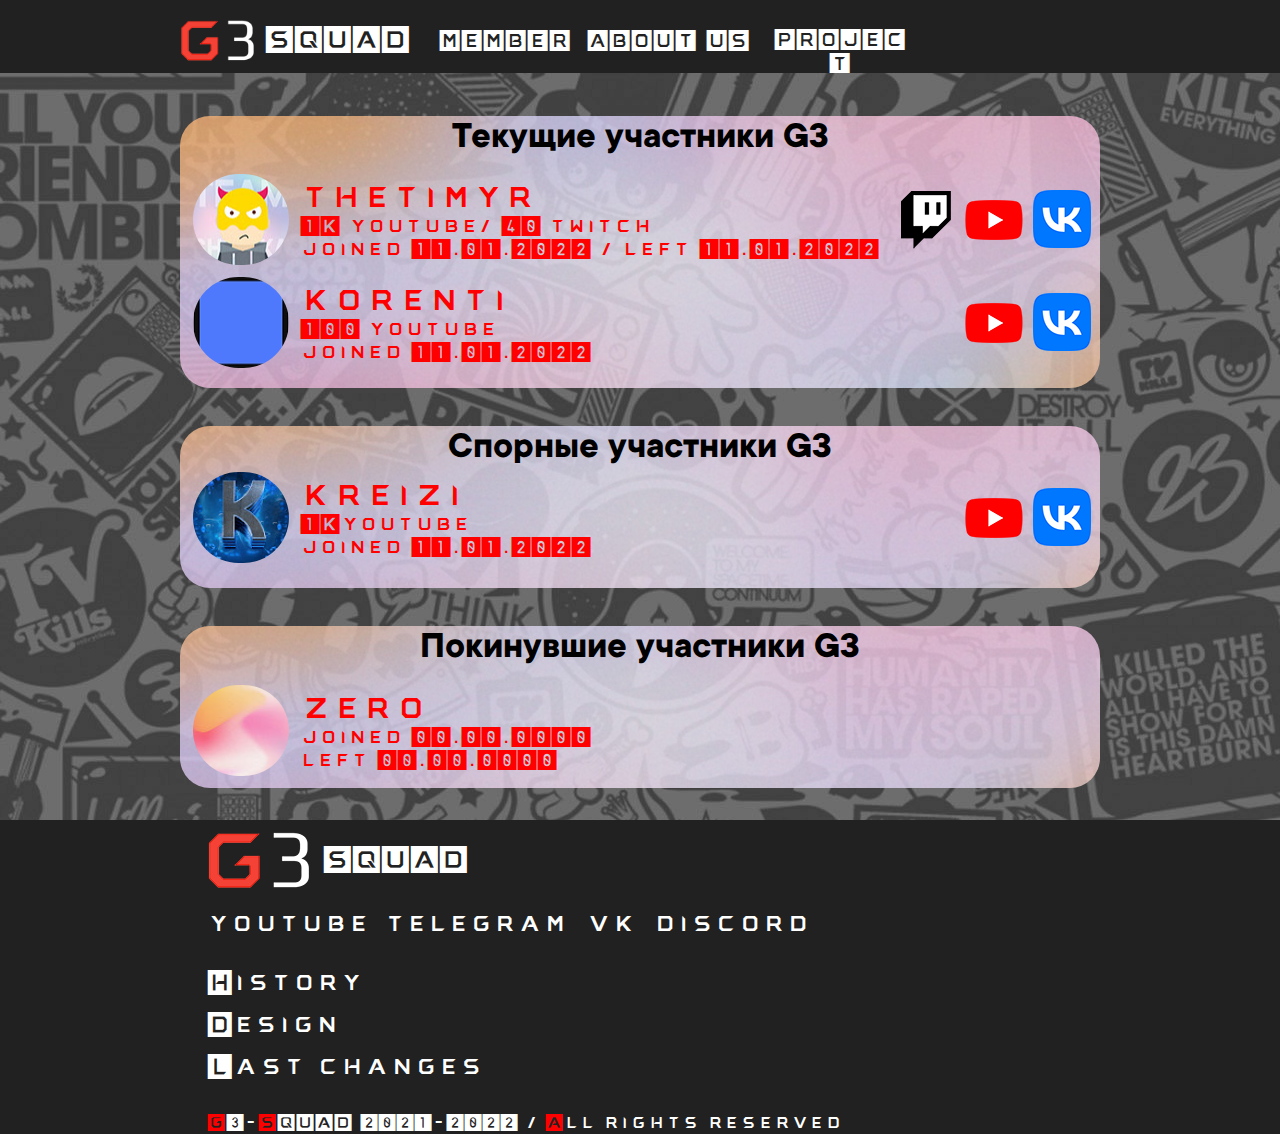
==== g3---all-members.html @ 93fe5708 "upd1" ====
<!DOCTYPE html>
<html class="nojs html css_verticalspacer" lang="ru-RU">
 <head>

  <meta http-equiv="Content-type" content="text/html;charset=UTF-8"/>
  <meta name="generator" content="2017.0.4.363"/>
  <meta name="viewport" content="width=device-width, initial-scale=1.0"/>
  
  <script type="text/javascript">
   // Update the 'nojs'/'js' class on the html node
document.documentElement.className = document.documentElement.className.replace(/\bnojs\b/g, 'js');

// Check that all required assets are uploaded and up-to-date
if(typeof Muse == "undefined") window.Muse = {}; window.Muse.assets = {"required":["museutils.js", "museconfig.js", "jquery.musepolyfill.bgsize.js", "jquery.watch.js", "require.js", "g3---all-members.css"], "outOfDate":[]};
</script>
  
  <link rel="shortcut icon" href="images/%d1%88%d0%b0%d0%b1%d0%bb%d0%be%d0%bd-a-favicon.ico?crc=6333720"/>
  <title>G3 - ALL MEMBERS</title>
  <!-- CSS -->
  <link rel="stylesheet" type="text/css" href="css/site_global.css?crc=443350757"/>
  <link rel="stylesheet" type="text/css" href="css/master_______-a.css?crc=3991728654"/>
  <link rel="stylesheet" type="text/css" href="css/g3---all-members.css?crc=3911626633" id="pagesheet"/>
    <!--/*

*/
-->
 </head>
 <body>

  <div class="clearfix borderbox" id="page"><!-- column -->
   <div class="position_content" id="page_position_content">
    <div class="browser_width colelem" id="u106-bw">
     <div id="u106"><!-- group -->
      <div class="clearfix" id="u106_align_to_page">
       <div class="clearfix grpelem" id="pu95"><!-- group -->
        <div class="grpelem" id="u95"><!-- simple frame --></div>
        <a class="nonblock nontext clearfix grpelem" id="u109-4" href="index.html"><!-- content --><p>SQUAD</p></a>
       </div>
       <a class="nonblock nontext MuseLinkActive clearfix grpelem" id="u113-4" href="g3---all-members.html"><!-- content --><p>member</p></a>
       <div class="clearfix grpelem" id="u116-4"><!-- content -->
        <p>ABOUT US</p>
       </div>
       <div class="clearfix grpelem" id="u178-4"><!-- content -->
        <p>project</p>
       </div>
      </div>
     </div>
    </div>
    <div class="browser_width colelem" id="u293-bw">
     <div id="u293"><!-- column -->
      <div class="clearfix" id="u293_align_to_page">
       <div class="museBGSize rgba-background rounded-corners clearfix colelem" id="u294"><!-- column -->
        <div class="position_content" id="u294_position_content">
         <div class="clearfix colelem" id="u295-4"><!-- content -->
          <p>Текущие участники G3</p>
         </div>
         <div class="clearfix colelem" id="pu296"><!-- group -->
          <div class="museBGSize rounded-corners grpelem" id="u296"><!-- simple frame --></div>
          <div class="clearfix grpelem" id="u297-8"><!-- content -->
           <p id="u297-2">thetimyr</p>
           <p id="u297-4">1K youtube/ 40 twitch</p>
           <p id="u297-6">joined 11.01.2022 / left 11.01.2022</p>
          </div>
          <a class="nonblock nontext museBGSize grpelem" id="u316" href="https://vk.com/thetimyr"><!-- simple frame --></a>
          <a class="nonblock nontext museBGSize grpelem" id="u319" href="https://www.youtube.com/channel/UCh62EAP5S58yOaOSTjxeZ7Q"><!-- simple frame --></a>
          <a class="nonblock nontext museBGSize grpelem" id="u330" href="https://www.twitch.tv/thetimyrgg"><!-- simple frame --></a>
         </div>
         <div class="clearfix colelem" id="pu340"><!-- group -->
          <div class="museBGSize rounded-corners grpelem" id="u340"><!-- simple frame --></div>
          <div class="clearfix grpelem" id="u341-8"><!-- content -->
           <p id="u341-2">korenti</p>
           <p id="u341-4">100 youtube</p>
           <p id="u341-6">joined 11.01.2022</p>
          </div>
          <a class="nonblock nontext museBGSize grpelem" id="u342" href="https://vk.com/id548554346"><!-- simple frame --></a>
          <a class="nonblock nontext museBGSize grpelem" id="u343" href="https://www.youtube.com/channel/UC7nrtjdc4w0Wm1n-ADe7wjw"><!-- simple frame --></a>
         </div>
        </div>
       </div>
       <div class="museBGSize rgba-background rounded-corners clearfix colelem" id="u364"><!-- column -->
        <div class="clearfix colelem" id="u365-4"><!-- content -->
         <p>Спорные участники G3</p>
        </div>
        <div class="clearfix colelem" id="pu370"><!-- group -->
         <div class="museBGSize rounded-corners grpelem" id="u370"><!-- simple frame --></div>
         <div class="clearfix grpelem" id="u371-8"><!-- content -->
          <p id="u371-2">kreizi</p>
          <p id="u371-4">1Kyoutube</p>
          <p id="u371-6">joined 11.01.2022</p>
         </div>
         <a class="nonblock nontext museBGSize grpelem" id="u372" href="https://vk.com/kreizi4_official"><!-- simple frame --></a>
         <a class="nonblock nontext museBGSize grpelem" id="u373" href="https://www.youtube.com/channel/UCQB2Nuk07DeQqdhbKr02WDw"><!-- simple frame --></a>
        </div>
       </div>
       <div class="museBGSize rgba-background rounded-corners clearfix colelem" id="u382"><!-- column -->
        <div class="clearfix colelem" id="u383-4"><!-- content -->
         <p>Покинувшие участники G3</p>
        </div>
        <div class="clearfix colelem" id="pu388"><!-- group -->
         <div class="museBGSize rounded-corners grpelem" id="u388"><!-- simple frame --></div>
         <div class="clearfix grpelem" id="u389-8"><!-- content -->
          <p id="u389-2">zero</p>
          <p id="u389-4">joined 00.00.0000</p>
          <p id="u389-6">left 00.00.0000</p>
         </div>
        </div>
       </div>
      </div>
     </div>
    </div>
    <div class="verticalspacer" data-offset-top="808" data-content-above-spacer="808" data-content-below-spacer="314"></div>
    <div class="browser_width colelem" id="u119-bw">
     <div id="u119"><!-- column -->
      <div class="clearfix" id="u119_align_to_page">
       <div class="clearfix colelem" id="pu122"><!-- group -->
        <div class="grpelem" id="u122"><!-- simple frame --></div>
        <a class="nonblock nontext clearfix grpelem" id="u125-4" href="index.html"><!-- content --><p>SQUAD</p></a>
       </div>
       <div class="clearfix colelem" id="pu130-4"><!-- group -->
        <div class="clearfix grpelem" id="u130-4"><!-- content -->
         <p>youtube</p>
        </div>
        <div class="clearfix grpelem" id="u133-4"><!-- content -->
         <p>telegram</p>
        </div>
        <a class="nonblock nontext clearfix grpelem" id="u136-4" href="https://vk.com/g3sqad"><!-- content --><p>vk</p></a>
        <a class="nonblock nontext clearfix grpelem" id="u139-4" href="https://discord.com/invite/HC3wC4jTpH"><!-- content --><p>discord</p></a>
       </div>
       <div class="clearfix colelem" id="u166-4"><!-- content -->
        <p>History</p>
       </div>
       <div class="clearfix colelem" id="u169-4"><!-- content -->
        <p>Design</p>
       </div>
       <div class="clearfix colelem" id="u172-4"><!-- content -->
        <p>Last changes</p>
       </div>
       <a class="nonblock nontext clearfix colelem" id="u175-10" href="index.html"><!-- content --><p><span id="u175">G</span><span id="u175-2">3</span>-<span id="u175-4">S</span>QUAD 2021-2022 / <span id="u175-6">A</span>ll rights reserved</p></a>
      </div>
     </div>
    </div>
   </div>
  </div>
  <!-- Other scripts -->
  <script type="text/javascript">
   // Decide weather to suppress missing file error or not based on preference setting
var suppressMissingFileError = false
</script>
  <script type="text/javascript">
   window.Muse.assets.check=function(d){if(!window.Muse.assets.checked){window.Muse.assets.checked=!0;var b={},c=function(a,b){if(window.getComputedStyle){var c=window.getComputedStyle(a,null);return c&&c.getPropertyValue(b)||c&&c[b]||""}if(document.documentElement.currentStyle)return(c=a.currentStyle)&&c[b]||a.style&&a.style[b]||"";return""},a=function(a){if(a.match(/^rgb/))return a=a.replace(/\s+/g,"").match(/([\d\,]+)/gi)[0].split(","),(parseInt(a[0])<<16)+(parseInt(a[1])<<8)+parseInt(a[2]);if(a.match(/^\#/))return parseInt(a.substr(1),
16);return 0},g=function(g){for(var f=document.getElementsByTagName("link"),h=0;h<f.length;h++)if("text/css"==f[h].type){var i=(f[h].href||"").match(/\/?css\/([\w\-]+\.css)\?crc=(\d+)/);if(!i||!i[1]||!i[2])break;b[i[1]]=i[2]}f=document.createElement("div");f.className="version";f.style.cssText="display:none; width:1px; height:1px;";document.getElementsByTagName("body")[0].appendChild(f);for(h=0;h<Muse.assets.required.length;){var i=Muse.assets.required[h],l=i.match(/([\w\-\.]+)\.(\w+)$/),k=l&&l[1]?
l[1]:null,l=l&&l[2]?l[2]:null;switch(l.toLowerCase()){case "css":k=k.replace(/\W/gi,"_").replace(/^([^a-z])/gi,"_$1");f.className+=" "+k;k=a(c(f,"color"));l=a(c(f,"backgroundColor"));k!=0||l!=0?(Muse.assets.required.splice(h,1),"undefined"!=typeof b[i]&&(k!=b[i]>>>24||l!=(b[i]&16777215))&&Muse.assets.outOfDate.push(i)):h++;f.className="version";break;case "js":h++;break;default:throw Error("Unsupported file type: "+l);}}d?d().jquery!="1.8.3"&&Muse.assets.outOfDate.push("jquery-1.8.3.min.js"):Muse.assets.required.push("jquery-1.8.3.min.js");
f.parentNode.removeChild(f);if(Muse.assets.outOfDate.length||Muse.assets.required.length)f="Некоторые файлы на сервере могут отсутствовать или быть некорректными. Очистите кэш-память браузера и повторите попытку. Если проблему не удается устранить, свяжитесь с разработчиками сайта.",g&&Muse.assets.outOfDate.length&&(f+="\nOut of date: "+Muse.assets.outOfDate.join(",")),g&&Muse.assets.required.length&&(f+="\nMissing: "+Muse.assets.required.join(",")),suppressMissingFileError?(f+="\nUse SuppressMissingFileError key in AppPrefs.xml to show missing file error pop up.",console.log(f)):alert(f)};location&&location.search&&location.search.match&&location.search.match(/muse_debug/gi)?
setTimeout(function(){g(!0)},5E3):g()}};
var muse_init=function(){require.config({baseUrl:""});require(["jquery","museutils","whatinput","jquery.watch","jquery.musepolyfill.bgsize"],function(d){var $ = d;$(document).ready(function(){try{
window.Muse.assets.check($);/* body */
Muse.Utils.transformMarkupToFixBrowserProblemsPreInit();/* body */
Muse.Utils.prepHyperlinks(true);/* body */
Muse.Utils.resizeHeight('.browser_width');/* resize height */
Muse.Utils.requestAnimationFrame(function() { $('body').addClass('initialized'); });/* mark body as initialized */
Muse.Utils.fullPage('#page');/* 100% height page */
Muse.Utils.showWidgetsWhenReady();/* body */
Muse.Utils.transformMarkupToFixBrowserProblems();/* body */
}catch(b){if(b&&"function"==typeof b.notify?b.notify():Muse.Assert.fail("Error calling selector function: "+b),false)throw b;}})})};

</script>
  <!-- RequireJS script -->
  <script src="scripts/require.js?crc=3951022091" type="text/javascript" async data-main="scripts/museconfig.js?crc=474374037" onload="if (requirejs) requirejs.onError = function(requireType, requireModule) { if (requireType && requireType.toString && requireType.toString().indexOf && 0 <= requireType.toString().indexOf('#scripterror')) window.Muse.assets.check(); }" onerror="window.Muse.assets.check();"></script>
   </body>
</html>
---- css/site_global.css ----
html{min-height:100%;min-width:100%;-ms-text-size-adjust:none;}body,div,dl,dt,dd,ul,ol,li,nav,h1,h2,h3,h4,h5,h6,pre,code,form,fieldset,legend,input,button,textarea,p,blockquote,th,td,a{margin:0px;padding:0px;border-width:0px;border-style:solid;border-color:transparent;-webkit-transform-origin:left top;-ms-transform-origin:left top;-o-transform-origin:left top;transform-origin:left top;background-repeat:no-repeat;}button.submit-btn{-moz-box-sizing:content-box;-webkit-box-sizing:content-box;box-sizing:content-box;}.transition{-webkit-transition-property:background-image,background-position,background-color,border-color,border-radius,color,font-size,font-style,font-weight,letter-spacing,line-height,text-align,box-shadow,text-shadow,opacity;transition-property:background-image,background-position,background-color,border-color,border-radius,color,font-size,font-style,font-weight,letter-spacing,line-height,text-align,box-shadow,text-shadow,opacity;}.transition *{-webkit-transition:inherit;transition:inherit;}table{border-collapse:collapse;border-spacing:0px;}fieldset,img{border:0px;border-style:solid;-webkit-transform-origin:left top;-ms-transform-origin:left top;-o-transform-origin:left top;transform-origin:left top;}address,caption,cite,code,dfn,em,strong,th,var,optgroup{font-style:inherit;font-weight:inherit;}del,ins{text-decoration:none;}li{list-style:none;}caption,th{text-align:left;}h1,h2,h3,h4,h5,h6{font-size:100%;font-weight:inherit;}input,button,textarea,select,optgroup,option{font-family:inherit;font-size:inherit;font-style:inherit;font-weight:inherit;}.form-grp input,.form-grp textarea{-webkit-appearance:none;-webkit-border-radius:0;}body{font-family:Arial, Helvetica Neue, Helvetica, sans-serif;text-align:left;font-size:14px;line-height:17px;word-wrap:break-word;text-rendering:optimizeLegibility;-moz-font-feature-settings:'liga';-ms-font-feature-settings:'liga';-webkit-font-feature-settings:'liga';font-feature-settings:'liga';}a:link{color:#0000FF;text-decoration:underline;}a:visited{color:#800080;text-decoration:underline;}a:hover{color:#0000FF;text-decoration:underline;}a:active{color:#EE0000;text-decoration:underline;}a.nontext{color:black;text-decoration:none;font-style:normal;font-weight:normal;}.normal_text{color:#000000;direction:ltr;font-family:Arial, Helvetica Neue, Helvetica, sans-serif;font-size:14px;font-style:normal;font-weight:normal;letter-spacing:0px;line-height:17px;text-align:left;text-decoration:none;text-indent:0px;text-transform:none;vertical-align:0px;padding:0px;}.list0 li:before{position:absolute;right:100%;letter-spacing:0px;text-decoration:none;font-weight:normal;font-style:normal;}.rtl-list li:before{right:auto;left:100%;}.nls-None > li:before,.nls-None .list3 > li:before,.nls-None .list6 > li:before{margin-right:6px;content:'•';}.nls-None .list1 > li:before,.nls-None .list4 > li:before,.nls-None .list7 > li:before{margin-right:6px;content:'○';}.nls-None,.nls-None .list1,.nls-None .list2,.nls-None .list3,.nls-None .list4,.nls-None .list5,.nls-None .list6,.nls-None .list7,.nls-None .list8{padding-left:34px;}.nls-None.rtl-list,.nls-None .list1.rtl-list,.nls-None .list2.rtl-list,.nls-None .list3.rtl-list,.nls-None .list4.rtl-list,.nls-None .list5.rtl-list,.nls-None .list6.rtl-list,.nls-None .list7.rtl-list,.nls-None .list8.rtl-list{padding-left:0px;padding-right:34px;}.nls-None .list2 > li:before,.nls-None .list5 > li:before,.nls-None .list8 > li:before{margin-right:6px;content:'-';}.nls-None.rtl-list > li:before,.nls-None .list1.rtl-list > li:before,.nls-None .list2.rtl-list > li:before,.nls-None .list3.rtl-list > li:before,.nls-None .list4.rtl-list > li:before,.nls-None .list5.rtl-list > li:before,.nls-None .list6.rtl-list > li:before,.nls-None .list7.rtl-list > li:before,.nls-None .list8.rtl-list > li:before{margin-right:0px;margin-left:6px;}.TabbedPanelsTab{white-space:nowrap;}.MenuBar .MenuBarView,.MenuBar .SubMenuView{display:block;list-style:none;}.MenuBar .SubMenu{display:none;position:absolute;}.NoWrap{white-space:nowrap;word-wrap:normal;}.rootelem{margin-left:auto;margin-right:auto;}.colelem{display:inline;float:left;clear:both;}.clearfix:after{content:"\0020";visibility:hidden;display:block;height:0px;clear:both;}*:first-child+html .clearfix{zoom:1;}.clip_frame{overflow:hidden;}.popup_anchor{position:relative;width:0px;height:0px;}.popup_element{z-index:100000;}.svg{display:block;vertical-align:top;}span.wrap{content:'';clear:left;display:block;}span.actAsInlineDiv{display:inline-block;}.position_content,.excludeFromNormalFlow{float:left;}.preload_images{position:absolute;overflow:hidden;left:-9999px;top:-9999px;height:1px;width:1px;}.preload{height:1px;width:1px;}.animateStates{-webkit-transition:0.3s ease-in-out;-moz-transition:0.3s ease-in-out;-o-transition:0.3s ease-in-out;transition:0.3s ease-in-out;}[data-whatinput="mouse"] *:focus,[data-whatinput="touch"] *:focus,input:focus,textarea:focus{outline:none;}textarea{resize:none;overflow:auto;}.fld-prompt{pointer-events:none;}.wrapped-input{position:absolute;top:0px;left:0px;background:transparent;border:none;}.submit-btn{z-index:50000;cursor:pointer;}.anchor_item{width:22px;height:18px;}.MenuBar .SubMenuVisible,.MenuBarVertical .SubMenuVisible,.MenuBar .SubMenu .SubMenuVisible,.popup_element.Active,span.actAsPara,.actAsDiv,a.nonblock.nontext,img.block{display:block;}.widget_invisible,.js .invi,.js .mse_pre_init{visibility:hidden;}.ose_ei{visibility:hidden;z-index:0;}.no_vert_scroll{overflow-y:hidden;}.always_vert_scroll{overflow-y:scroll;}.always_horz_scroll{overflow-x:scroll;}.fullscreen{overflow:hidden;left:0px;top:0px;position:fixed;height:100%;width:100%;-moz-box-sizing:border-box;-webkit-box-sizing:border-box;-ms-box-sizing:border-box;box-sizing:border-box;}.fullwidth{position:absolute;}.borderbox{-moz-box-sizing:border-box;-webkit-box-sizing:border-box;-ms-box-sizing:border-box;box-sizing:border-box;}.scroll_wrapper{position:absolute;overflow:auto;left:0px;right:0px;top:0px;bottom:0px;padding-top:0px;padding-bottom:0px;margin-top:0px;margin-bottom:0px;}.browser_width > *{position:absolute;left:0px;right:0px;}.grpelem,.accordion_wrapper{display:inline;float:left;}.fld-checkbox input[type=checkbox],.fld-radiobutton input[type=radio]{position:absolute;overflow:hidden;clip:rect(0px, 0px, 0px, 0px);height:1px;width:1px;margin:-1px;padding:0px;border:0px;}.fld-checkbox input[type=checkbox] + label,.fld-radiobutton input[type=radio] + label{display:inline-block;background-repeat:no-repeat;cursor:pointer;float:left;width:100%;height:100%;}.pointer_cursor,.fld-recaptcha-mode,.fld-recaptcha-refresh,.fld-recaptcha-help{cursor:pointer;}p,h1,h2,h3,h4,h5,h6,ol,ul,span.actAsPara{max-height:1000000px;}.superscript{vertical-align:super;font-size:66%;line-height:0px;}.subscript{vertical-align:sub;font-size:66%;line-height:0px;}.horizontalSlideShow{-ms-touch-action:pan-y;touch-action:pan-y;}.verticalSlideShow{-ms-touch-action:pan-x;touch-action:pan-x;}.colelem100,.verticalspacer{clear:both;}.list0 li,.MenuBar .MenuItemContainer,.SlideShowContentPanel .fullscreen img,.css_verticalspacer .verticalspacer{position:relative;}.popup_element.Inactive,.js .disn,.js .an_invi,.hidden,.breakpoint{display:none;}#muse_css_mq{position:absolute;display:none;background-color:#FFFFFE;}.fluid_height_spacer{width:0.01px;}.muse_check_css{display:none;position:fixed;}@media screen and (-webkit-min-device-pixel-ratio:0){body{text-rendering:auto;}}
---- css/master_______-a.css ----
#u106{background-color:#212121;background-color:rgba(0,0,0,0.87);-pie-background:rgba(0,0,0,0.87);}#u113-4,#u116-4,#u178-4{background-color:transparent;line-height:24px;font-size:20px;color:#FFFFFF;text-transform:uppercase;text-align:center;font-family:'__AMDRTG_5';font-weight:400;}#u119{background-color:#212121;background-color:rgba(0,0,0,0.87);-pie-background:rgba(0,0,0,0.87);}#u106_align_to_page,#u119_align_to_page{max-width:960px;}#u95,#u122{opacity:1;-ms-filter:"progid:DXImageTransform.Microsoft.Alpha(Opacity=100)";filter:alpha(opacity=100);background:transparent url("../images/%d1%84%d1%8b%d0%b2%d1%84%d1%8b%d0%b2%d1%84%d1%8b%d0%b2%d1%84%d1%8b%d0%b2%d1%84%d0%b2%d0%b0%d0%b0%d0%b0%d0%b0.png?crc=3818316378") no-repeat left top;background-size:contain;}#u109-4,#u125-4{background-color:transparent;color:#FFFFFF;line-height:32px;font-size:27px;font-family:'__AMDRTG_5';font-weight:400;}#u130-4,#u133-4,#u136-4,#u139-4,#u166-4,#u169-4,#u172-4{background-color:transparent;color:#FFFFFF;line-height:29px;font-size:24px;font-family:'__AMDRTG_5';font-weight:400;}#u175-10{background-color:transparent;color:#FFFFFF;line-height:20px;font-size:17px;font-family:'__AMDRTG_5';font-weight:400;}#u175-2{color:#FFFFFF;}#u175,#u175-4,#u175-6{color:#FF0000;}
---- css/g3---all-members.css ----
/*

*/
.version.g3___all_members{color:#0000E9;background-color:#26AF89;}#page{z-index:1;min-height:649.95px;background-image:none;border-width:0px;border-color:#000000;background-color:transparent;padding-bottom:0px;width:100%;max-width:960px;margin-left:auto;margin-right:auto;}#page_position_content{margin-bottom:-23px;width:100%;}#u106_align_to_page{margin-left:auto;margin-right:auto;position:relative;}#pu95{z-index:3;margin-right:-10000px;margin-top:20px;width:24.17%;margin-left:2.09%;}#u95{z-index:3;height:42px;position:relative;margin-right:-10000px;width:43.11%;}#u109-4{z-index:4;min-height:42px;position:relative;margin-right:-10000px;width:63.37%;left:36.64%;}#u113-4{z-index:8;min-height:31px;position:relative;margin-right:-10000px;margin-top:26px;width:14.28%;left:28.75%;}#u116-4{z-index:12;min-height:31px;position:relative;margin-right:-10000px;margin-top:26px;width:16.98%;left:44.48%;}#u178-4{z-index:60;min-height:31px;position:relative;margin-right:-10000px;margin-top:25px;width:15.84%;left:62.92%;}.js body{visibility:hidden;}.js body.initialized{visibility:visible;}#u106,#u106-bw{z-index:2;min-height:62px;}#u293{z-index:64;min-height:746px;opacity:1;-ms-filter:"progid:DXImageTransform.Microsoft.Alpha(Opacity=100)";filter:alpha(opacity=100);background:transparent url("../images/1582033937_roy-lichtenstein_vsthemes_ru-11-u181-fr.png?crc=3983881215") repeat left top;}#u293_align_to_page{margin-left:auto;margin-right:auto;position:relative;max-width:960px;padding-top:43px;padding-bottom:32px;}#u294{z-index:65;opacity:1;-ms-filter:"progid:DXImageTransform.Microsoft.Alpha(Opacity=100)";filter:alpha(opacity=100);border-radius:30px;padding-bottom:0px;position:relative;width:95.84%;left:2.09%;background:#FFFFFF url("../images/gradient-grainy-gradient-texture-wallpaper_52683-63423-u198-fr.png?crc=79753781") no-repeat center center;background-color:rgba(255,255,255,0.56);background-size:cover;}#u294_position_content{padding-bottom:20px;width:100%;}#u295-4{z-index:66;min-height:46px;background-color:transparent;color:#000000;line-height:46px;font-size:38px;text-align:center;font-family:'__TT Commons_5';font-weight:700;position:relative;width:100%;}#pu296{z-index:70;margin-top:12px;width:98.59%;margin-left:1.42%;}#u296{z-index:70;height:91px;opacity:1;-ms-filter:"progid:DXImageTransform.Microsoft.Alpha(Opacity=100)";filter:alpha(opacity=100);border-radius:70px;position:relative;margin-right:-10000px;width:10.59%;background:transparent url("../images/%d0%b1%d0%b5%d0%b7%20wwwwww1.jpg?crc=61367014") no-repeat center center;background-size:cover;}#u297-8{z-index:71;min-height:91px;background-color:transparent;color:#FF0000;font-family:'__AMDRTG_5';font-weight:400;position:relative;margin-right:-10000px;width:88.21%;left:11.8%;}#u316{z-index:79;height:58px;opacity:1;-ms-filter:"progid:DXImageTransform.Microsoft.Alpha(Opacity=100)";filter:alpha(opacity=100);position:relative;margin-right:-10000px;margin-top:16px;width:6.4%;left:92.62%;background:transparent url("../images/dbtid_aachqzx4adzbzibcpy7p4xtzn3unxr-wcoe.png?crc=182420140") no-repeat left top;background-size:contain;}#u319{z-index:80;height:58px;opacity:1;-ms-filter:"progid:DXImageTransform.Microsoft.Alpha(Opacity=100)";filter:alpha(opacity=100);position:relative;margin-right:-10000px;margin-top:17px;width:6.4%;left:85.12%;background:transparent url("../images/youtube_full-color_icon_(2017)svg.png?crc=498741739") no-repeat center center;background-size:contain;}#u330{z-index:81;height:58px;opacity:1;-ms-filter:"progid:DXImageTransform.Microsoft.Alpha(Opacity=100)";filter:alpha(opacity=100);position:relative;margin-right:-10000px;margin-top:17px;width:6.4%;left:77.62%;background:transparent url("../images/black.png?crc=370666776") no-repeat center center;background-size:contain;}#pu340{z-index:82;margin-top:12px;width:98.59%;margin-left:1.42%;}#u340{z-index:82;height:91px;opacity:1;-ms-filter:"progid:DXImageTransform.Microsoft.Alpha(Opacity=100)";filter:alpha(opacity=100);border-radius:70px;position:relative;margin-right:-10000px;width:10.59%;background:transparent url("../images/%d0%bf%d0%ba%d0%b0%d0%bf%d1%80%d0%bf%d1%80%d0%bf%d1%80%d0%bf%d1%80.png?crc=4116187735") no-repeat center center;background-size:cover;}#u341-8{z-index:83;min-height:91px;background-color:transparent;color:#FF0000;font-family:'__AMDRTG_5';font-weight:400;position:relative;margin-right:-10000px;width:88.21%;left:11.8%;}#u342{z-index:91;height:58px;opacity:1;-ms-filter:"progid:DXImageTransform.Microsoft.Alpha(Opacity=100)";filter:alpha(opacity=100);position:relative;margin-right:-10000px;margin-top:16px;width:6.4%;left:92.62%;background:transparent url("../images/dbtid_aachqzx4adzbzibcpy7p4xtzn3unxr-wcoe.png?crc=182420140") no-repeat left top;background-size:contain;}#u343{z-index:92;height:58px;opacity:1;-ms-filter:"progid:DXImageTransform.Microsoft.Alpha(Opacity=100)";filter:alpha(opacity=100);position:relative;margin-right:-10000px;margin-top:17px;width:6.4%;left:85.12%;background:transparent url("../images/youtube_full-color_icon_(2017)svg.png?crc=498741739") no-repeat center center;background-size:contain;}#u364{z-index:93;opacity:1;-ms-filter:"progid:DXImageTransform.Microsoft.Alpha(Opacity=100)";filter:alpha(opacity=100);border-radius:30px;padding-bottom:25.050000000000068px;margin-top:38px;position:relative;width:95.84%;left:2.09%;background:#FFFFFF url("../images/gradient-grainy-gradient-texture-wallpaper_52683-63423-u198-fr.png?crc=79753781") no-repeat center center;background-color:rgba(255,255,255,0.56);background-size:cover;}#u365-4{z-index:94;min-height:46px;background-color:transparent;color:#000000;line-height:46px;font-size:38px;text-align:center;font-family:'__TT Commons_5';font-weight:700;position:relative;width:100%;}#pu370{z-index:98;width:98.59%;margin-left:1.42%;}#u370{z-index:98;height:91px;opacity:1;-ms-filter:"progid:DXImageTransform.Microsoft.Alpha(Opacity=100)";filter:alpha(opacity=100);border-radius:70px;position:relative;margin-right:-10000px;width:10.59%;background:transparent url("../images/unnamed.jpg?crc=291690102") no-repeat center center;background-size:cover;}#u371-8{z-index:99;min-height:91px;background-color:transparent;color:#FF0000;font-family:'__AMDRTG_5';font-weight:400;position:relative;margin-right:-10000px;width:88.21%;left:11.8%;}#u372{z-index:107;height:58px;opacity:1;-ms-filter:"progid:DXImageTransform.Microsoft.Alpha(Opacity=100)";filter:alpha(opacity=100);position:relative;margin-right:-10000px;margin-top:16px;width:6.4%;left:92.62%;background:transparent url("../images/dbtid_aachqzx4adzbzibcpy7p4xtzn3unxr-wcoe.png?crc=182420140") no-repeat left top;background-size:contain;}#u373{z-index:108;height:58px;opacity:1;-ms-filter:"progid:DXImageTransform.Microsoft.Alpha(Opacity=100)";filter:alpha(opacity=100);position:relative;margin-right:-10000px;margin-top:17px;width:6.4%;left:85.12%;background:transparent url("../images/youtube_full-color_icon_(2017)svg.png?crc=498741739") no-repeat center center;background-size:contain;}#u382{z-index:109;opacity:1;-ms-filter:"progid:DXImageTransform.Microsoft.Alpha(Opacity=100)";filter:alpha(opacity=100);border-radius:30px;padding-bottom:12px;margin-top:38px;position:relative;width:95.84%;left:2.09%;background:#FFFFFF url("../images/gradient-grainy-gradient-texture-wallpaper_52683-63423-u198-fr.png?crc=79753781") no-repeat center center;background-color:rgba(255,255,255,0.56);background-size:cover;}#u383-4{z-index:110;min-height:46px;background-color:transparent;color:#000000;line-height:46px;font-size:38px;text-align:center;font-family:'__TT Commons_5';font-weight:700;position:relative;width:100%;}#pu388{z-index:114;margin-top:13px;width:98.59%;margin-left:1.42%;}#u388{z-index:114;height:91px;opacity:1;-ms-filter:"progid:DXImageTransform.Microsoft.Alpha(Opacity=100)";filter:alpha(opacity=100);border-radius:70px;position:relative;margin-right:-10000px;width:10.59%;background:transparent url("../images/gradient-grainy-gradient-texture_79603-1642.jpg?crc=4052298618") no-repeat center center;background-size:cover;}#u389-8{z-index:115;min-height:91px;background-color:transparent;color:#FF0000;font-family:'__AMDRTG_5';font-weight:400;position:relative;margin-right:-10000px;width:88.21%;left:11.8%;}#u297-2,#u341-2,#u371-2,#u389-2{font-size:32px;line-height:38px;}#u297-4,#u297-6,#u341-4,#u341-6,#u371-4,#u371-6,#u389-4,#u389-6{font-size:19px;line-height:23px;}#u293-bw{z-index:64;min-height:746px;}.css_verticalspacer .verticalspacer{height:calc(100vh - 1122px);}#u119_align_to_page{margin-left:auto;margin-right:auto;position:relative;padding-top:12px;}#pu122{z-index:17;position:relative;width:100%;}#u122{z-index:17;height:58px;position:relative;margin-right:-10000px;width:11.36%;left:4.9%;}#u125-4{z-index:18;min-height:42px;position:relative;margin-right:-10000px;margin-top:8px;width:15.32%;left:16.98%;}#pu130-4{z-index:22;margin-top:16px;position:relative;width:100%;}#u130-4{z-index:22;min-height:42px;position:relative;margin-right:-10000px;width:17.09%;left:4.9%;}#u133-4{z-index:26;min-height:42px;position:relative;margin-right:-10000px;width:19.69%;left:23.34%;}#u136-4{z-index:30;min-height:42px;position:relative;margin-right:-10000px;width:5.63%;left:44.38%;}#u139-4{z-index:34;min-height:42px;position:relative;margin-right:-10000px;width:16.88%;left:51.36%;}#u166-4{z-index:38;min-height:42px;margin-top:17px;position:relative;width:17.09%;left:4.9%;}#u169-4{z-index:42;min-height:42px;position:relative;width:17.09%;left:4.9%;}#u172-4{z-index:46;min-height:42px;position:relative;width:30.84%;left:4.9%;}#u175-10{z-index:50;min-height:23px;margin-top:20px;position:relative;width:88.13%;left:4.9%;}#u119,#u119-bw{z-index:16;min-height:314px;}#muse_css_mq,.html{background-color:#FFFFFF;}body{position:relative;min-width:320px;padding-bottom:23px;}@font-face{font-family:'__AMDRTG_5';src:url('../fonts/amdrtg.eot');src:local('☺'), url('../fonts/amdrtg.woff') format('woff'), url('../fonts/amdrtg.svg') format('svg');font-weight:400;font-style:normal;}@font-face{font-family:'__TT Commons_5';src:url('../fonts/ttcommons-bold.eot');src:local('☺'), url('../fonts/ttcommons-bold.woff') format('woff');font-weight:700;font-style:normal;}
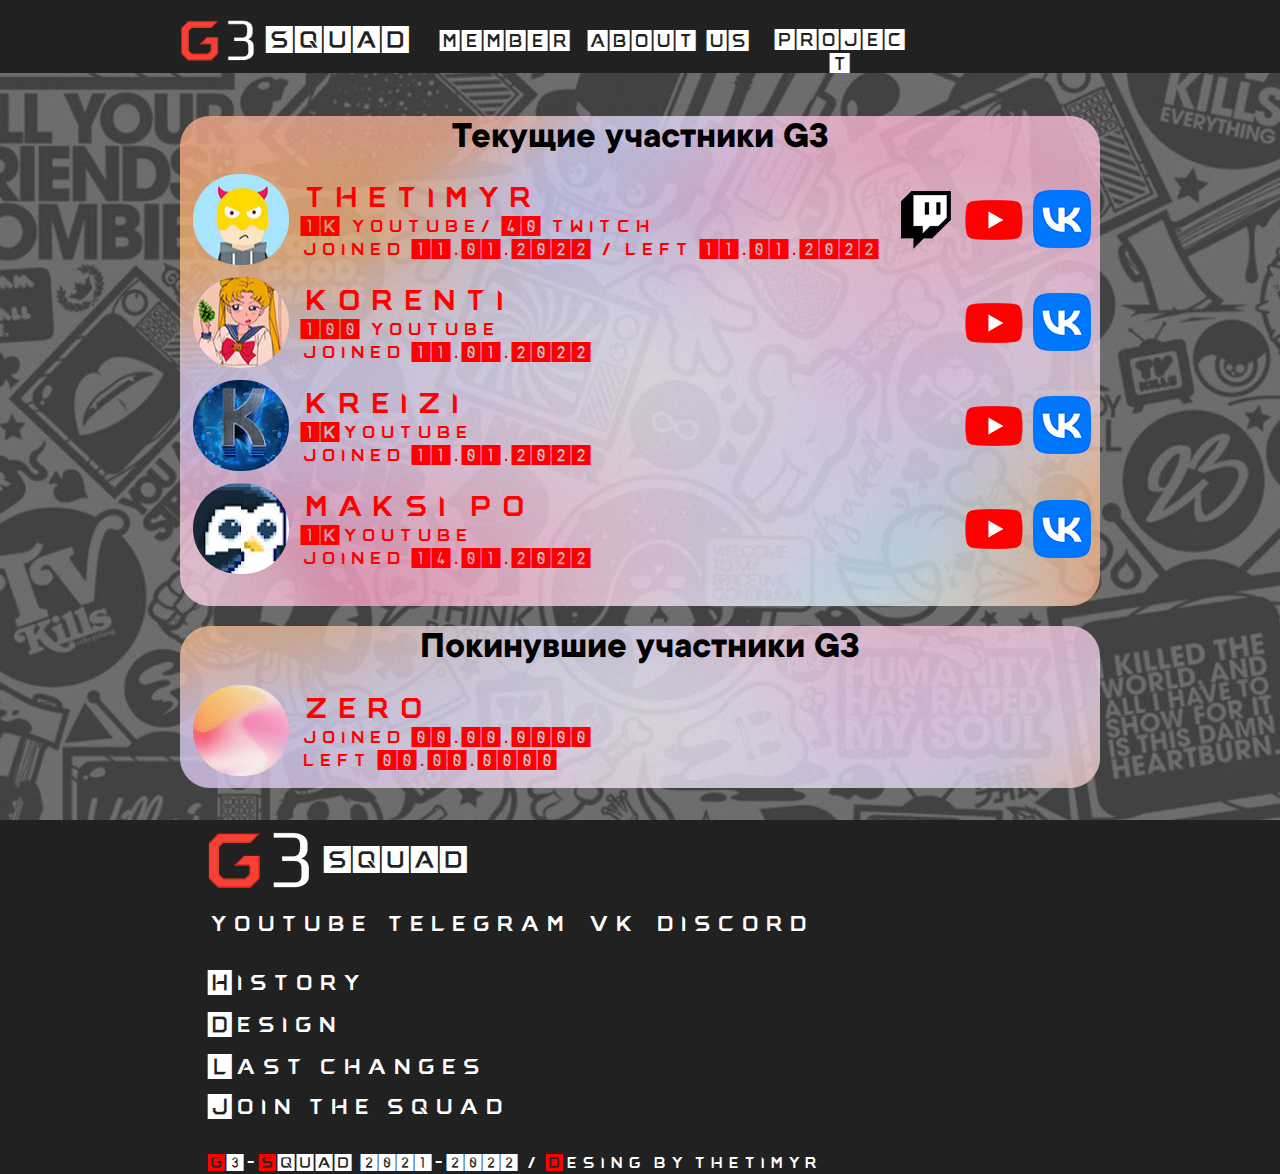
==== commit 16963a96: "up4" ====
--- a/g3---all-members.html
+++ b/g3---all-members.html
@@ -18,8 +18,8 @@
   <title>G3 - ALL MEMBERS</title>
   <!-- CSS -->
   <link rel="stylesheet" type="text/css" href="css/site_global.css?crc=443350757"/>
-  <link rel="stylesheet" type="text/css" href="css/master_______-a.css?crc=3991728654"/>
-  <link rel="stylesheet" type="text/css" href="css/g3---all-members.css?crc=3911626633" id="pagesheet"/>
+  <link rel="stylesheet" type="text/css" href="css/master_______-a.css?crc=391776139"/>
+  <link rel="stylesheet" type="text/css" href="css/g3---all-members.css?crc=4026102267" id="pagesheet"/>
     <!--/*
 
 */
@@ -37,12 +37,8 @@
         <a class="nonblock nontext clearfix grpelem" id="u109-4" href="index.html"><!-- content --><p>SQUAD</p></a>
        </div>
        <a class="nonblock nontext MuseLinkActive clearfix grpelem" id="u113-4" href="g3---all-members.html"><!-- content --><p>member</p></a>
-       <div class="clearfix grpelem" id="u116-4"><!-- content -->
-        <p>ABOUT US</p>
-       </div>
-       <div class="clearfix grpelem" id="u178-4"><!-- content -->
-        <p>project</p>
-       </div>
+       <a class="nonblock nontext clearfix grpelem" id="u116-4" href="g3-about.html"><!-- content --><p>ABOUT US</p></a>
+       <a class="nonblock nontext clearfix grpelem" id="u178-4" href="g3-project.html"><!-- content --><p>project</p></a>
       </div>
      </div>
     </div>
@@ -75,21 +71,26 @@
           <a class="nonblock nontext museBGSize grpelem" id="u342" href="https://vk.com/id548554346"><!-- simple frame --></a>
           <a class="nonblock nontext museBGSize grpelem" id="u343" href="https://www.youtube.com/channel/UC7nrtjdc4w0Wm1n-ADe7wjw"><!-- simple frame --></a>
          </div>
-        </div>
-       </div>
-       <div class="museBGSize rgba-background rounded-corners clearfix colelem" id="u364"><!-- column -->
-        <div class="clearfix colelem" id="u365-4"><!-- content -->
-         <p>Спорные участники G3</p>
-        </div>
-        <div class="clearfix colelem" id="pu370"><!-- group -->
-         <div class="museBGSize rounded-corners grpelem" id="u370"><!-- simple frame --></div>
-         <div class="clearfix grpelem" id="u371-8"><!-- content -->
-          <p id="u371-2">kreizi</p>
-          <p id="u371-4">1Kyoutube</p>
-          <p id="u371-6">joined 11.01.2022</p>
+         <div class="clearfix colelem" id="pu370"><!-- group -->
+          <div class="museBGSize rounded-corners grpelem" id="u370"><!-- simple frame --></div>
+          <div class="clearfix grpelem" id="u371-8"><!-- content -->
+           <p id="u371-2">kreizi</p>
+           <p id="u371-4">1Kyoutube</p>
+           <p id="u371-6">joined 11.01.2022</p>
+          </div>
+          <a class="nonblock nontext museBGSize grpelem" id="u372" href="https://vk.com/kreizi4_official"><!-- simple frame --></a>
+          <a class="nonblock nontext museBGSize grpelem" id="u373" href="https://www.youtube.com/channel/UCQB2Nuk07DeQqdhbKr02WDw"><!-- simple frame --></a>
          </div>
-         <a class="nonblock nontext museBGSize grpelem" id="u372" href="https://vk.com/kreizi4_official"><!-- simple frame --></a>
-         <a class="nonblock nontext museBGSize grpelem" id="u373" href="https://www.youtube.com/channel/UCQB2Nuk07DeQqdhbKr02WDw"><!-- simple frame --></a>
+         <div class="clearfix colelem" id="pu536"><!-- group -->
+          <div class="museBGSize rounded-corners grpelem" id="u536"><!-- simple frame --></div>
+          <div class="clearfix grpelem" id="u537-8"><!-- content -->
+           <p id="u537-2">maksi po</p>
+           <p id="u537-4">1Kyoutube</p>
+           <p id="u537-6">joined 14.01.2022</p>
+          </div>
+          <a class="nonblock nontext museBGSize grpelem" id="u538" href="https://vk.com/maksipo"><!-- simple frame --></a>
+          <a class="nonblock nontext museBGSize grpelem" id="u539" href="https://www.youtube.com/c/MAksiPO"><!-- simple frame --></a>
+         </div>
         </div>
        </div>
        <div class="museBGSize rgba-background rounded-corners clearfix colelem" id="u382"><!-- column -->
@@ -108,7 +109,7 @@
       </div>
      </div>
     </div>
-    <div class="verticalspacer" data-offset-top="808" data-content-above-spacer="808" data-content-below-spacer="314"></div>
+    <div class="verticalspacer" data-offset-top="808" data-content-above-spacer="808" data-content-below-spacer="354"></div>
     <div class="browser_width colelem" id="u119-bw">
      <div id="u119"><!-- column -->
       <div class="clearfix" id="u119_align_to_page">
@@ -135,7 +136,8 @@
        <div class="clearfix colelem" id="u172-4"><!-- content -->
         <p>Last changes</p>
        </div>
-       <a class="nonblock nontext clearfix colelem" id="u175-10" href="index.html"><!-- content --><p><span id="u175">G</span><span id="u175-2">3</span>-<span id="u175-4">S</span>QUAD 2021-2022 / <span id="u175-6">A</span>ll rights reserved</p></a>
+       <a class="nonblock nontext clearfix colelem" id="u533-4" href="g3---%d0%bf%d1%80%d0%b8%d1%81%d0%be%d0%b5%d0%b4%d0%b8%d0%bd%d0%b8%d1%82%d1%8c%d1%81%d1%8f.html"><!-- content --><p>Join the squad</p></a>
+       <a class="nonblock nontext clearfix colelem" id="u175-10" href="index.html"><!-- content --><p><span id="u175">G</span><span id="u175-2">3</span>-<span id="u175-4">S</span>QUAD 2021-2022 / <span id="u175-6">D</span>esing by thetimyr</p></a>
       </div>
      </div>
     </div>
--- a/css/master_______-a.css
+++ b/css/master_______-a.css
@@ -1 +1 @@
-#u106{background-color:#212121;background-color:rgba(0,0,0,0.87);-pie-background:rgba(0,0,0,0.87);}#u113-4,#u116-4,#u178-4{background-color:transparent;line-height:24px;font-size:20px;color:#FFFFFF;text-transform:uppercase;text-align:center;font-family:'__AMDRTG_5';font-weight:400;}#u119{background-color:#212121;background-color:rgba(0,0,0,0.87);-pie-background:rgba(0,0,0,0.87);}#u106_align_to_page,#u119_align_to_page{max-width:960px;}#u95,#u122{opacity:1;-ms-filter:"progid:DXImageTransform.Microsoft.Alpha(Opacity=100)";filter:alpha(opacity=100);background:transparent url("../images/%d1%84%d1%8b%d0%b2%d1%84%d1%8b%d0%b2%d1%84%d1%8b%d0%b2%d1%84%d1%8b%d0%b2%d1%84%d0%b2%d0%b0%d0%b0%d0%b0%d0%b0.png?crc=3818316378") no-repeat left top;background-size:contain;}#u109-4,#u125-4{background-color:transparent;color:#FFFFFF;line-height:32px;font-size:27px;font-family:'__AMDRTG_5';font-weight:400;}#u130-4,#u133-4,#u136-4,#u139-4,#u166-4,#u169-4,#u172-4{background-color:transparent;color:#FFFFFF;line-height:29px;font-size:24px;font-family:'__AMDRTG_5';font-weight:400;}#u175-10{background-color:transparent;color:#FFFFFF;line-height:20px;font-size:17px;font-family:'__AMDRTG_5';font-weight:400;}#u175-2{color:#FFFFFF;}#u175,#u175-4,#u175-6{color:#FF0000;}+#u106{background-color:#212121;background-color:rgba(0,0,0,0.87);-pie-background:rgba(0,0,0,0.87);}#u113-4,#u116-4,#u178-4{background-color:transparent;line-height:24px;font-size:20px;color:#FFFFFF;text-transform:uppercase;text-align:center;font-family:'__AMDRTG_5';font-weight:400;}#u119{background-color:#212121;background-color:rgba(0,0,0,0.87);-pie-background:rgba(0,0,0,0.87);}#u106_align_to_page,#u119_align_to_page{max-width:960px;}#u95,#u122{opacity:1;-ms-filter:"progid:DXImageTransform.Microsoft.Alpha(Opacity=100)";filter:alpha(opacity=100);background:transparent url("../images/%d1%84%d1%8b%d0%b2%d1%84%d1%8b%d0%b2%d1%84%d1%8b%d0%b2%d1%84%d1%8b%d0%b2%d1%84%d0%b2%d0%b0%d0%b0%d0%b0%d0%b0.png?crc=3818316378") no-repeat left top;background-size:contain;}#u109-4,#u125-4{background-color:transparent;color:#FFFFFF;line-height:32px;font-size:27px;font-family:'__AMDRTG_5';font-weight:400;}#u130-4,#u133-4,#u136-4,#u139-4,#u166-4,#u169-4,#u172-4,#u533-4{background-color:transparent;color:#FFFFFF;line-height:29px;font-size:24px;font-family:'__AMDRTG_5';font-weight:400;}#u175-10{background-color:transparent;color:#FFFFFF;line-height:20px;font-size:17px;font-family:'__AMDRTG_5';font-weight:400;}#u175-2{color:#FFFFFF;}#u175,#u175-4,#u175-6{color:#FF0000;}--- a/css/g3---all-members.css
+++ b/css/g3---all-members.css
@@ -1,4 +1,4 @@
 /*
 
 */
-.version.g3___all_members{color:#0000E9;background-color:#26AF89;}#page{z-index:1;min-height:649.95px;background-image:none;border-width:0px;border-color:#000000;background-color:transparent;padding-bottom:0px;width:100%;max-width:960px;margin-left:auto;margin-right:auto;}#page_position_content{margin-bottom:-23px;width:100%;}#u106_align_to_page{margin-left:auto;margin-right:auto;position:relative;}#pu95{z-index:3;margin-right:-10000px;margin-top:20px;width:24.17%;margin-left:2.09%;}#u95{z-index:3;height:42px;position:relative;margin-right:-10000px;width:43.11%;}#u109-4{z-index:4;min-height:42px;position:relative;margin-right:-10000px;width:63.37%;left:36.64%;}#u113-4{z-index:8;min-height:31px;position:relative;margin-right:-10000px;margin-top:26px;width:14.28%;left:28.75%;}#u116-4{z-index:12;min-height:31px;position:relative;margin-right:-10000px;margin-top:26px;width:16.98%;left:44.48%;}#u178-4{z-index:60;min-height:31px;position:relative;margin-right:-10000px;margin-top:25px;width:15.84%;left:62.92%;}.js body{visibility:hidden;}.js body.initialized{visibility:visible;}#u106,#u106-bw{z-index:2;min-height:62px;}#u293{z-index:64;min-height:746px;opacity:1;-ms-filter:"progid:DXImageTransform.Microsoft.Alpha(Opacity=100)";filter:alpha(opacity=100);background:transparent url("../images/1582033937_roy-lichtenstein_vsthemes_ru-11-u181-fr.png?crc=3983881215") repeat left top;}#u293_align_to_page{margin-left:auto;margin-right:auto;position:relative;max-width:960px;padding-top:43px;padding-bottom:32px;}#u294{z-index:65;opacity:1;-ms-filter:"progid:DXImageTransform.Microsoft.Alpha(Opacity=100)";filter:alpha(opacity=100);border-radius:30px;padding-bottom:0px;position:relative;width:95.84%;left:2.09%;background:#FFFFFF url("../images/gradient-grainy-gradient-texture-wallpaper_52683-63423-u198-fr.png?crc=79753781") no-repeat center center;background-color:rgba(255,255,255,0.56);background-size:cover;}#u294_position_content{padding-bottom:20px;width:100%;}#u295-4{z-index:66;min-height:46px;background-color:transparent;color:#000000;line-height:46px;font-size:38px;text-align:center;font-family:'__TT Commons_5';font-weight:700;position:relative;width:100%;}#pu296{z-index:70;margin-top:12px;width:98.59%;margin-left:1.42%;}#u296{z-index:70;height:91px;opacity:1;-ms-filter:"progid:DXImageTransform.Microsoft.Alpha(Opacity=100)";filter:alpha(opacity=100);border-radius:70px;position:relative;margin-right:-10000px;width:10.59%;background:transparent url("../images/%d0%b1%d0%b5%d0%b7%20wwwwww1.jpg?crc=61367014") no-repeat center center;background-size:cover;}#u297-8{z-index:71;min-height:91px;background-color:transparent;color:#FF0000;font-family:'__AMDRTG_5';font-weight:400;position:relative;margin-right:-10000px;width:88.21%;left:11.8%;}#u316{z-index:79;height:58px;opacity:1;-ms-filter:"progid:DXImageTransform.Microsoft.Alpha(Opacity=100)";filter:alpha(opacity=100);position:relative;margin-right:-10000px;margin-top:16px;width:6.4%;left:92.62%;background:transparent url("../images/dbtid_aachqzx4adzbzibcpy7p4xtzn3unxr-wcoe.png?crc=182420140") no-repeat left top;background-size:contain;}#u319{z-index:80;height:58px;opacity:1;-ms-filter:"progid:DXImageTransform.Microsoft.Alpha(Opacity=100)";filter:alpha(opacity=100);position:relative;margin-right:-10000px;margin-top:17px;width:6.4%;left:85.12%;background:transparent url("../images/youtube_full-color_icon_(2017)svg.png?crc=498741739") no-repeat center center;background-size:contain;}#u330{z-index:81;height:58px;opacity:1;-ms-filter:"progid:DXImageTransform.Microsoft.Alpha(Opacity=100)";filter:alpha(opacity=100);position:relative;margin-right:-10000px;margin-top:17px;width:6.4%;left:77.62%;background:transparent url("../images/black.png?crc=370666776") no-repeat center center;background-size:contain;}#pu340{z-index:82;margin-top:12px;width:98.59%;margin-left:1.42%;}#u340{z-index:82;height:91px;opacity:1;-ms-filter:"progid:DXImageTransform.Microsoft.Alpha(Opacity=100)";filter:alpha(opacity=100);border-radius:70px;position:relative;margin-right:-10000px;width:10.59%;background:transparent url("../images/%d0%bf%d0%ba%d0%b0%d0%bf%d1%80%d0%bf%d1%80%d0%bf%d1%80%d0%bf%d1%80.png?crc=4116187735") no-repeat center center;background-size:cover;}#u341-8{z-index:83;min-height:91px;background-color:transparent;color:#FF0000;font-family:'__AMDRTG_5';font-weight:400;position:relative;margin-right:-10000px;width:88.21%;left:11.8%;}#u342{z-index:91;height:58px;opacity:1;-ms-filter:"progid:DXImageTransform.Microsoft.Alpha(Opacity=100)";filter:alpha(opacity=100);position:relative;margin-right:-10000px;margin-top:16px;width:6.4%;left:92.62%;background:transparent url("../images/dbtid_aachqzx4adzbzibcpy7p4xtzn3unxr-wcoe.png?crc=182420140") no-repeat left top;background-size:contain;}#u343{z-index:92;height:58px;opacity:1;-ms-filter:"progid:DXImageTransform.Microsoft.Alpha(Opacity=100)";filter:alpha(opacity=100);position:relative;margin-right:-10000px;margin-top:17px;width:6.4%;left:85.12%;background:transparent url("../images/youtube_full-color_icon_(2017)svg.png?crc=498741739") no-repeat center center;background-size:contain;}#u364{z-index:93;opacity:1;-ms-filter:"progid:DXImageTransform.Microsoft.Alpha(Opacity=100)";filter:alpha(opacity=100);border-radius:30px;padding-bottom:25.050000000000068px;margin-top:38px;position:relative;width:95.84%;left:2.09%;background:#FFFFFF url("../images/gradient-grainy-gradient-texture-wallpaper_52683-63423-u198-fr.png?crc=79753781") no-repeat center center;background-color:rgba(255,255,255,0.56);background-size:cover;}#u365-4{z-index:94;min-height:46px;background-color:transparent;color:#000000;line-height:46px;font-size:38px;text-align:center;font-family:'__TT Commons_5';font-weight:700;position:relative;width:100%;}#pu370{z-index:98;width:98.59%;margin-left:1.42%;}#u370{z-index:98;height:91px;opacity:1;-ms-filter:"progid:DXImageTransform.Microsoft.Alpha(Opacity=100)";filter:alpha(opacity=100);border-radius:70px;position:relative;margin-right:-10000px;width:10.59%;background:transparent url("../images/unnamed.jpg?crc=291690102") no-repeat center center;background-size:cover;}#u371-8{z-index:99;min-height:91px;background-color:transparent;color:#FF0000;font-family:'__AMDRTG_5';font-weight:400;position:relative;margin-right:-10000px;width:88.21%;left:11.8%;}#u372{z-index:107;height:58px;opacity:1;-ms-filter:"progid:DXImageTransform.Microsoft.Alpha(Opacity=100)";filter:alpha(opacity=100);position:relative;margin-right:-10000px;margin-top:16px;width:6.4%;left:92.62%;background:transparent url("../images/dbtid_aachqzx4adzbzibcpy7p4xtzn3unxr-wcoe.png?crc=182420140") no-repeat left top;background-size:contain;}#u373{z-index:108;height:58px;opacity:1;-ms-filter:"progid:DXImageTransform.Microsoft.Alpha(Opacity=100)";filter:alpha(opacity=100);position:relative;margin-right:-10000px;margin-top:17px;width:6.4%;left:85.12%;background:transparent url("../images/youtube_full-color_icon_(2017)svg.png?crc=498741739") no-repeat center center;background-size:contain;}#u382{z-index:109;opacity:1;-ms-filter:"progid:DXImageTransform.Microsoft.Alpha(Opacity=100)";filter:alpha(opacity=100);border-radius:30px;padding-bottom:12px;margin-top:38px;position:relative;width:95.84%;left:2.09%;background:#FFFFFF url("../images/gradient-grainy-gradient-texture-wallpaper_52683-63423-u198-fr.png?crc=79753781") no-repeat center center;background-color:rgba(255,255,255,0.56);background-size:cover;}#u383-4{z-index:110;min-height:46px;background-color:transparent;color:#000000;line-height:46px;font-size:38px;text-align:center;font-family:'__TT Commons_5';font-weight:700;position:relative;width:100%;}#pu388{z-index:114;margin-top:13px;width:98.59%;margin-left:1.42%;}#u388{z-index:114;height:91px;opacity:1;-ms-filter:"progid:DXImageTransform.Microsoft.Alpha(Opacity=100)";filter:alpha(opacity=100);border-radius:70px;position:relative;margin-right:-10000px;width:10.59%;background:transparent url("../images/gradient-grainy-gradient-texture_79603-1642.jpg?crc=4052298618") no-repeat center center;background-size:cover;}#u389-8{z-index:115;min-height:91px;background-color:transparent;color:#FF0000;font-family:'__AMDRTG_5';font-weight:400;position:relative;margin-right:-10000px;width:88.21%;left:11.8%;}#u297-2,#u341-2,#u371-2,#u389-2{font-size:32px;line-height:38px;}#u297-4,#u297-6,#u341-4,#u341-6,#u371-4,#u371-6,#u389-4,#u389-6{font-size:19px;line-height:23px;}#u293-bw{z-index:64;min-height:746px;}.css_verticalspacer .verticalspacer{height:calc(100vh - 1122px);}#u119_align_to_page{margin-left:auto;margin-right:auto;position:relative;padding-top:12px;}#pu122{z-index:17;position:relative;width:100%;}#u122{z-index:17;height:58px;position:relative;margin-right:-10000px;width:11.36%;left:4.9%;}#u125-4{z-index:18;min-height:42px;position:relative;margin-right:-10000px;margin-top:8px;width:15.32%;left:16.98%;}#pu130-4{z-index:22;margin-top:16px;position:relative;width:100%;}#u130-4{z-index:22;min-height:42px;position:relative;margin-right:-10000px;width:17.09%;left:4.9%;}#u133-4{z-index:26;min-height:42px;position:relative;margin-right:-10000px;width:19.69%;left:23.34%;}#u136-4{z-index:30;min-height:42px;position:relative;margin-right:-10000px;width:5.63%;left:44.38%;}#u139-4{z-index:34;min-height:42px;position:relative;margin-right:-10000px;width:16.88%;left:51.36%;}#u166-4{z-index:38;min-height:42px;margin-top:17px;position:relative;width:17.09%;left:4.9%;}#u169-4{z-index:42;min-height:42px;position:relative;width:17.09%;left:4.9%;}#u172-4{z-index:46;min-height:42px;position:relative;width:30.84%;left:4.9%;}#u175-10{z-index:50;min-height:23px;margin-top:20px;position:relative;width:88.13%;left:4.9%;}#u119,#u119-bw{z-index:16;min-height:314px;}#muse_css_mq,.html{background-color:#FFFFFF;}body{position:relative;min-width:320px;padding-bottom:23px;}@font-face{font-family:'__AMDRTG_5';src:url('../fonts/amdrtg.eot');src:local('☺'), url('../fonts/amdrtg.woff') format('woff'), url('../fonts/amdrtg.svg') format('svg');font-weight:400;font-style:normal;}@font-face{font-family:'__TT Commons_5';src:url('../fonts/ttcommons-bold.eot');src:local('☺'), url('../fonts/ttcommons-bold.woff') format('woff');font-weight:700;font-style:normal;}+.version.g3___all_members{color:#0000EF;background-color:#F971FB;}#page{z-index:1;min-height:689.95px;background-image:none;border-width:0px;border-color:#000000;background-color:transparent;padding-bottom:0px;width:100%;max-width:960px;margin-left:auto;margin-right:auto;}#page_position_content{margin-bottom:-23px;width:100%;}#u106_align_to_page{margin-left:auto;margin-right:auto;position:relative;}#pu95{z-index:3;margin-right:-10000px;margin-top:20px;width:24.17%;margin-left:2.09%;}#u95{z-index:3;height:42px;position:relative;margin-right:-10000px;width:43.11%;}#u109-4{z-index:4;min-height:42px;position:relative;margin-right:-10000px;width:63.37%;left:36.64%;}#u113-4{z-index:8;min-height:31px;position:relative;margin-right:-10000px;margin-top:26px;width:14.28%;left:28.75%;}#u116-4{z-index:12;min-height:31px;position:relative;margin-right:-10000px;margin-top:26px;width:16.98%;left:44.48%;}#u178-4{z-index:60;min-height:31px;position:relative;margin-right:-10000px;margin-top:25px;width:15.84%;left:62.92%;}.js body{visibility:hidden;}.js body.initialized{visibility:visible;}#u106,#u106-bw{z-index:2;min-height:62px;}#u293{z-index:68;min-height:746px;opacity:1;-ms-filter:"progid:DXImageTransform.Microsoft.Alpha(Opacity=100)";filter:alpha(opacity=100);background:transparent url("../images/1582033937_roy-lichtenstein_vsthemes_ru-11-u181-fr.png?crc=3983881215") repeat left top;}#u293_align_to_page{margin-left:auto;margin-right:auto;position:relative;max-width:960px;padding-top:43px;padding-bottom:32px;}#u294{z-index:69;opacity:1;-ms-filter:"progid:DXImageTransform.Microsoft.Alpha(Opacity=100)";filter:alpha(opacity=100);border-radius:30px;padding-bottom:0px;position:relative;width:95.84%;left:2.09%;background:#FFFFFF url("../images/gradient-grainy-gradient-texture-wallpaper_52683-63423-u198-fr.png?crc=79753781") no-repeat center center;background-color:rgba(255,255,255,0.56);background-size:cover;}#u294_position_content{padding-bottom:32px;width:100%;}#u295-4{z-index:70;min-height:46px;background-color:transparent;color:#000000;line-height:46px;font-size:38px;text-align:center;font-family:'__TT Commons_5';font-weight:700;position:relative;width:100%;}#pu296{z-index:74;margin-top:12px;width:98.59%;margin-left:1.42%;}#u296{z-index:74;height:91px;opacity:1;-ms-filter:"progid:DXImageTransform.Microsoft.Alpha(Opacity=100)";filter:alpha(opacity=100);border-radius:70px;position:relative;margin-right:-10000px;width:10.59%;background:transparent url("../images/unnamed%20(1).jpg?crc=4174733309") no-repeat center center;background-size:cover;}#u297-8{z-index:75;min-height:91px;background-color:transparent;color:#FF0000;font-family:'__AMDRTG_5';font-weight:400;position:relative;margin-right:-10000px;width:88.21%;left:11.8%;}#u316{z-index:83;height:58px;opacity:1;-ms-filter:"progid:DXImageTransform.Microsoft.Alpha(Opacity=100)";filter:alpha(opacity=100);position:relative;margin-right:-10000px;margin-top:16px;width:6.4%;left:92.62%;background:transparent url("../images/dbtid_aachqzx4adzbzibcpy7p4xtzn3unxr-wcoe.png?crc=182420140") no-repeat left top;background-size:contain;}#u319{z-index:84;height:58px;opacity:1;-ms-filter:"progid:DXImageTransform.Microsoft.Alpha(Opacity=100)";filter:alpha(opacity=100);position:relative;margin-right:-10000px;margin-top:17px;width:6.4%;left:85.12%;background:transparent url("../images/youtube_full-color_icon_(2017)svg.png?crc=498741739") no-repeat center center;background-size:contain;}#u330{z-index:85;height:58px;opacity:1;-ms-filter:"progid:DXImageTransform.Microsoft.Alpha(Opacity=100)";filter:alpha(opacity=100);position:relative;margin-right:-10000px;margin-top:17px;width:6.4%;left:77.62%;background:transparent url("../images/black.png?crc=370666776") no-repeat center center;background-size:contain;}#pu340{z-index:86;margin-top:12px;width:98.59%;margin-left:1.42%;}#u340{z-index:86;height:91px;opacity:1;-ms-filter:"progid:DXImageTransform.Microsoft.Alpha(Opacity=100)";filter:alpha(opacity=100);border-radius:70px;position:relative;margin-right:-10000px;width:10.59%;background:transparent url("../images/yaysyaysysyays1.jpg?crc=4137219588") no-repeat center center;background-size:cover;}#u341-8{z-index:87;min-height:91px;background-color:transparent;color:#FF0000;font-family:'__AMDRTG_5';font-weight:400;position:relative;margin-right:-10000px;width:88.21%;left:11.8%;}#u342{z-index:95;height:58px;opacity:1;-ms-filter:"progid:DXImageTransform.Microsoft.Alpha(Opacity=100)";filter:alpha(opacity=100);position:relative;margin-right:-10000px;margin-top:16px;width:6.4%;left:92.62%;background:transparent url("../images/dbtid_aachqzx4adzbzibcpy7p4xtzn3unxr-wcoe.png?crc=182420140") no-repeat left top;background-size:contain;}#u343{z-index:96;height:58px;opacity:1;-ms-filter:"progid:DXImageTransform.Microsoft.Alpha(Opacity=100)";filter:alpha(opacity=100);position:relative;margin-right:-10000px;margin-top:17px;width:6.4%;left:85.12%;background:transparent url("../images/youtube_full-color_icon_(2017)svg.png?crc=498741739") no-repeat center center;background-size:contain;}#pu370{z-index:97;margin-top:12px;width:98.59%;margin-left:1.42%;}#u370{z-index:97;height:91px;opacity:1;-ms-filter:"progid:DXImageTransform.Microsoft.Alpha(Opacity=100)";filter:alpha(opacity=100);border-radius:70px;position:relative;margin-right:-10000px;width:10.59%;background:transparent url("../images/unnamed.jpg?crc=291690102") no-repeat center center;background-size:cover;}#u371-8{z-index:98;min-height:91px;background-color:transparent;color:#FF0000;font-family:'__AMDRTG_5';font-weight:400;position:relative;margin-right:-10000px;width:88.21%;left:11.8%;}#u372{z-index:106;height:58px;opacity:1;-ms-filter:"progid:DXImageTransform.Microsoft.Alpha(Opacity=100)";filter:alpha(opacity=100);position:relative;margin-right:-10000px;margin-top:16px;width:6.4%;left:92.62%;background:transparent url("../images/dbtid_aachqzx4adzbzibcpy7p4xtzn3unxr-wcoe.png?crc=182420140") no-repeat left top;background-size:contain;}#u373{z-index:107;height:58px;opacity:1;-ms-filter:"progid:DXImageTransform.Microsoft.Alpha(Opacity=100)";filter:alpha(opacity=100);position:relative;margin-right:-10000px;margin-top:17px;width:6.4%;left:85.12%;background:transparent url("../images/youtube_full-color_icon_(2017)svg.png?crc=498741739") no-repeat center center;background-size:contain;}#pu536{z-index:122;margin-top:12px;width:98.59%;margin-left:1.42%;}#u536{z-index:122;height:91px;opacity:1;-ms-filter:"progid:DXImageTransform.Microsoft.Alpha(Opacity=100)";filter:alpha(opacity=100);border-radius:70px;position:relative;margin-right:-10000px;width:10.59%;background:transparent url("../images/unnam1ed.jpg?crc=4047686010") no-repeat left center;background-size:cover;}#u537-8{z-index:123;min-height:91px;background-color:transparent;color:#FF0000;font-family:'__AMDRTG_5';font-weight:400;position:relative;margin-right:-10000px;width:88.21%;left:11.8%;}#u538{z-index:131;height:58px;opacity:1;-ms-filter:"progid:DXImageTransform.Microsoft.Alpha(Opacity=100)";filter:alpha(opacity=100);position:relative;margin-right:-10000px;margin-top:17px;width:6.4%;left:92.62%;background:transparent url("../images/dbtid_aachqzx4adzbzibcpy7p4xtzn3unxr-wcoe.png?crc=182420140") no-repeat left top;background-size:contain;}#u539{z-index:132;height:58px;opacity:1;-ms-filter:"progid:DXImageTransform.Microsoft.Alpha(Opacity=100)";filter:alpha(opacity=100);position:relative;margin-right:-10000px;margin-top:17px;width:6.4%;left:85.12%;background:transparent url("../images/youtube_full-color_icon_(2017)svg.png?crc=498741739") no-repeat center center;background-size:contain;}#u382{z-index:108;opacity:1;-ms-filter:"progid:DXImageTransform.Microsoft.Alpha(Opacity=100)";filter:alpha(opacity=100);border-radius:30px;padding-bottom:12px;margin-top:20px;position:relative;width:95.84%;left:2.09%;background:#FFFFFF url("../images/gradient-grainy-gradient-texture-wallpaper_52683-63423-u198-fr.png?crc=79753781") no-repeat center center;background-color:rgba(255,255,255,0.56);background-size:cover;}#u383-4{z-index:109;min-height:46px;background-color:transparent;color:#000000;line-height:46px;font-size:38px;text-align:center;font-family:'__TT Commons_5';font-weight:700;position:relative;width:100%;}#pu388{z-index:113;margin-top:13px;width:98.59%;margin-left:1.42%;}#u388{z-index:113;height:91px;opacity:1;-ms-filter:"progid:DXImageTransform.Microsoft.Alpha(Opacity=100)";filter:alpha(opacity=100);border-radius:70px;position:relative;margin-right:-10000px;width:10.59%;background:transparent url("../images/gradient-grainy-gradient-texture_79603-1642-u388-fr.jpg?crc=202141719") no-repeat center center;background-size:cover;}#u389-8{z-index:114;min-height:91px;background-color:transparent;color:#FF0000;font-family:'__AMDRTG_5';font-weight:400;position:relative;margin-right:-10000px;width:88.21%;left:11.8%;}#u297-2,#u341-2,#u371-2,#u537-2,#u389-2{font-size:32px;line-height:38px;}#u297-4,#u297-6,#u341-4,#u341-6,#u371-4,#u371-6,#u537-4,#u537-6,#u389-4,#u389-6{font-size:19px;line-height:23px;}#u293-bw{z-index:68;min-height:746px;}.css_verticalspacer .verticalspacer{height:calc(100vh - 1162px);}#u119_align_to_page{margin-left:auto;margin-right:auto;position:relative;padding-top:12px;}#pu122{z-index:17;position:relative;width:100%;}#u122{z-index:17;height:58px;position:relative;margin-right:-10000px;width:11.36%;left:4.9%;}#u125-4{z-index:18;min-height:42px;position:relative;margin-right:-10000px;margin-top:8px;width:15.32%;left:16.98%;}#pu130-4{z-index:22;margin-top:16px;position:relative;width:100%;}#u130-4{z-index:22;min-height:42px;position:relative;margin-right:-10000px;width:17.71%;left:4.9%;}#u133-4{z-index:26;min-height:42px;position:relative;margin-right:-10000px;width:19.69%;left:23.34%;}#u136-4{z-index:30;min-height:42px;position:relative;margin-right:-10000px;width:5.63%;left:44.38%;}#u139-4{z-index:34;min-height:42px;position:relative;margin-right:-10000px;width:16.88%;left:51.36%;}#u166-4{z-index:38;min-height:42px;margin-top:17px;position:relative;width:17.09%;left:4.9%;}#u169-4{z-index:42;min-height:42px;position:relative;width:17.09%;left:4.9%;}#u172-4{z-index:46;min-height:42px;position:relative;width:30.84%;left:4.9%;}#u533-4{z-index:64;min-height:42px;top:-2px;margin-bottom:-2px;position:relative;width:31.88%;left:4.9%;}#u175-10{z-index:50;min-height:23px;margin-top:20px;position:relative;width:88.13%;left:4.9%;}#u119,#u119-bw{z-index:16;min-height:354px;}#muse_css_mq,.html{background-color:#FFFFFF;}body{position:relative;min-width:320px;padding-bottom:23px;}@font-face{font-family:'__TT Commons_5';src:url('../fonts/ttcommons-bold.eot');src:local('☺'), url('../fonts/ttcommons-bold.woff') format('woff');font-weight:700;font-style:normal;}@font-face{font-family:'__AMDRTG_5';src:url('../fonts/amdrtg.eot');src:local('☺'), url('../fonts/amdrtg.woff') format('woff'), url('../fonts/amdrtg.svg') format('svg');font-weight:400;font-style:normal;}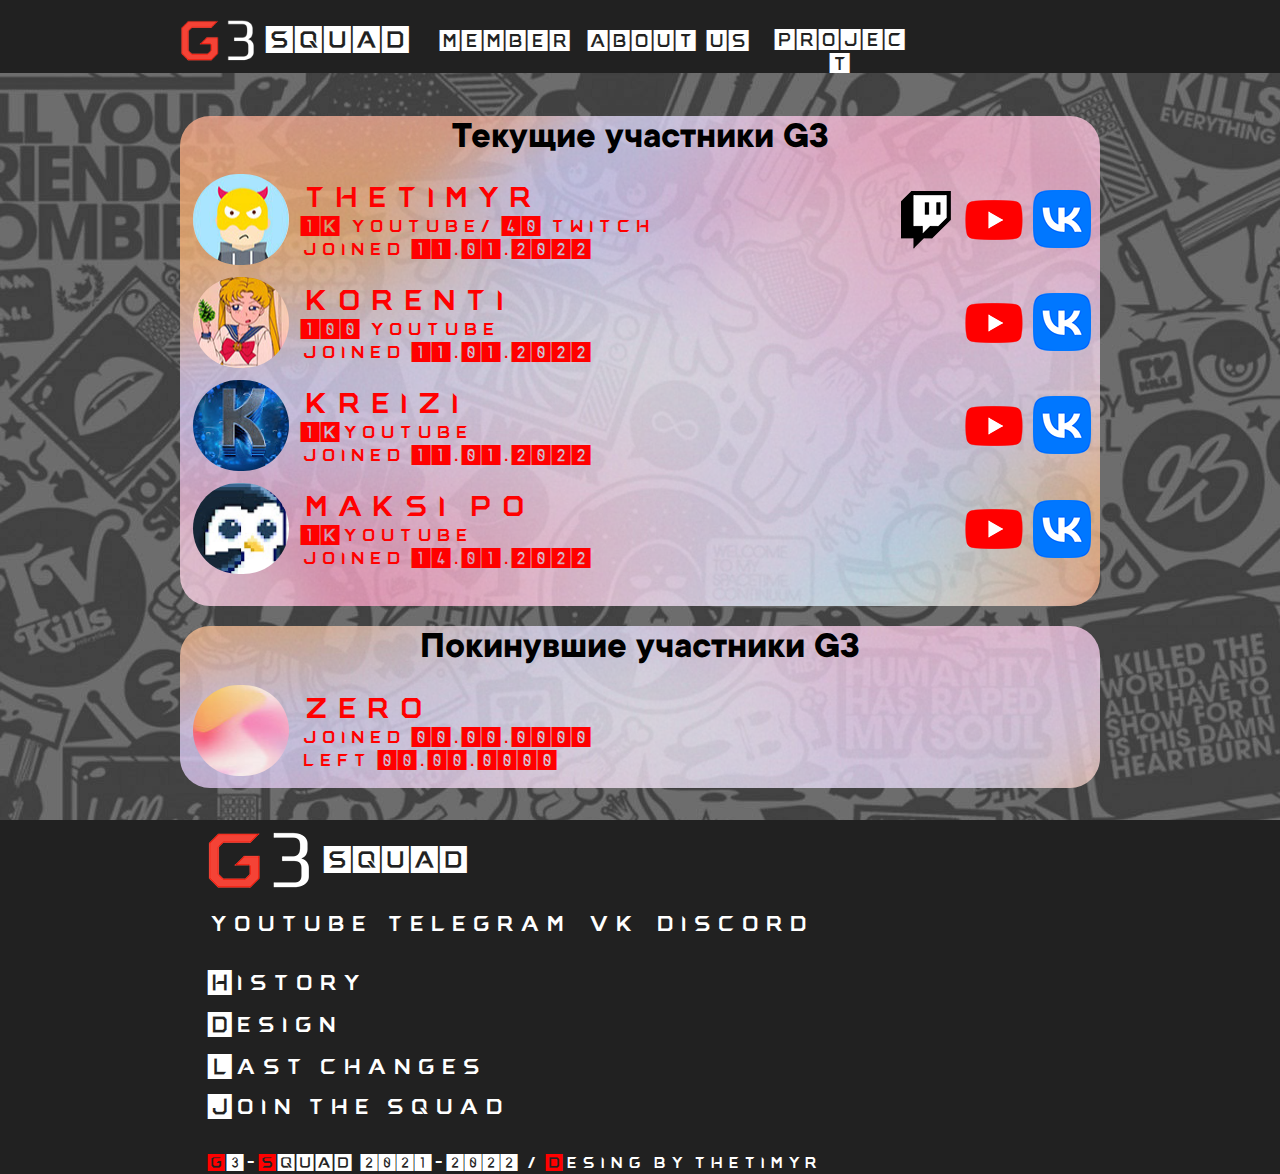
==== commit bdc5a2ad: "up4.1" ====
--- a/g3---all-members.html
+++ b/g3---all-members.html
@@ -19,7 +19,7 @@
   <!-- CSS -->
   <link rel="stylesheet" type="text/css" href="css/site_global.css?crc=443350757"/>
   <link rel="stylesheet" type="text/css" href="css/master_______-a.css?crc=391776139"/>
-  <link rel="stylesheet" type="text/css" href="css/g3---all-members.css?crc=4026102267" id="pagesheet"/>
+  <link rel="stylesheet" type="text/css" href="css/g3---all-members.css?crc=2501272" id="pagesheet"/>
     <!--/*
 
 */
@@ -30,10 +30,10 @@
   <div class="clearfix borderbox" id="page"><!-- column -->
    <div class="position_content" id="page_position_content">
     <div class="browser_width colelem" id="u106-bw">
-     <div id="u106"><!-- group -->
+     <div class="rgba-background" id="u106"><!-- group -->
       <div class="clearfix" id="u106_align_to_page">
        <div class="clearfix grpelem" id="pu95"><!-- group -->
-        <div class="grpelem" id="u95"><!-- simple frame --></div>
+        <div class="museBGSize grpelem" id="u95"><!-- simple frame --></div>
         <a class="nonblock nontext clearfix grpelem" id="u109-4" href="index.html"><!-- content --><p>SQUAD</p></a>
        </div>
        <a class="nonblock nontext MuseLinkActive clearfix grpelem" id="u113-4" href="g3---all-members.html"><!-- content --><p>member</p></a>
@@ -55,7 +55,7 @@
           <div class="clearfix grpelem" id="u297-8"><!-- content -->
            <p id="u297-2">thetimyr</p>
            <p id="u297-4">1K youtube/ 40 twitch</p>
-           <p id="u297-6">joined 11.01.2022 / left 11.01.2022</p>
+           <p id="u297-6">joined 11.01.2022</p>
           </div>
           <a class="nonblock nontext museBGSize grpelem" id="u316" href="https://vk.com/thetimyr"><!-- simple frame --></a>
           <a class="nonblock nontext museBGSize grpelem" id="u319" href="https://www.youtube.com/channel/UCh62EAP5S58yOaOSTjxeZ7Q"><!-- simple frame --></a>
@@ -111,10 +111,10 @@
     </div>
     <div class="verticalspacer" data-offset-top="808" data-content-above-spacer="808" data-content-below-spacer="354"></div>
     <div class="browser_width colelem" id="u119-bw">
-     <div id="u119"><!-- column -->
+     <div class="rgba-background" id="u119"><!-- column -->
       <div class="clearfix" id="u119_align_to_page">
        <div class="clearfix colelem" id="pu122"><!-- group -->
-        <div class="grpelem" id="u122"><!-- simple frame --></div>
+        <div class="museBGSize grpelem" id="u122"><!-- simple frame --></div>
         <a class="nonblock nontext clearfix grpelem" id="u125-4" href="index.html"><!-- content --><p>SQUAD</p></a>
        </div>
        <div class="clearfix colelem" id="pu130-4"><!-- group -->
@@ -154,7 +154,7 @@
 l[1]:null,l=l&&l[2]?l[2]:null;switch(l.toLowerCase()){case "css":k=k.replace(/\W/gi,"_").replace(/^([^a-z])/gi,"_$1");f.className+=" "+k;k=a(c(f,"color"));l=a(c(f,"backgroundColor"));k!=0||l!=0?(Muse.assets.required.splice(h,1),"undefined"!=typeof b[i]&&(k!=b[i]>>>24||l!=(b[i]&16777215))&&Muse.assets.outOfDate.push(i)):h++;f.className="version";break;case "js":h++;break;default:throw Error("Unsupported file type: "+l);}}d?d().jquery!="1.8.3"&&Muse.assets.outOfDate.push("jquery-1.8.3.min.js"):Muse.assets.required.push("jquery-1.8.3.min.js");
 f.parentNode.removeChild(f);if(Muse.assets.outOfDate.length||Muse.assets.required.length)f="Некоторые файлы на сервере могут отсутствовать или быть некорректными. Очистите кэш-память браузера и повторите попытку. Если проблему не удается устранить, свяжитесь с разработчиками сайта.",g&&Muse.assets.outOfDate.length&&(f+="\nOut of date: "+Muse.assets.outOfDate.join(",")),g&&Muse.assets.required.length&&(f+="\nMissing: "+Muse.assets.required.join(",")),suppressMissingFileError?(f+="\nUse SuppressMissingFileError key in AppPrefs.xml to show missing file error pop up.",console.log(f)):alert(f)};location&&location.search&&location.search.match&&location.search.match(/muse_debug/gi)?
 setTimeout(function(){g(!0)},5E3):g()}};
-var muse_init=function(){require.config({baseUrl:""});require(["jquery","museutils","whatinput","jquery.watch","jquery.musepolyfill.bgsize"],function(d){var $ = d;$(document).ready(function(){try{
+var muse_init=function(){require.config({baseUrl:""});require(["jquery","museutils","whatinput","jquery.musepolyfill.bgsize","jquery.watch"],function(d){var $ = d;$(document).ready(function(){try{
 window.Muse.assets.check($);/* body */
 Muse.Utils.transformMarkupToFixBrowserProblemsPreInit();/* body */
 Muse.Utils.prepHyperlinks(true);/* body */
--- a/css/g3---all-members.css
+++ b/css/g3---all-members.css
@@ -1,4 +1,4 @@
 /*
 
 */
-.version.g3___all_members{color:#0000EF;background-color:#F971FB;}#page{z-index:1;min-height:689.95px;background-image:none;border-width:0px;border-color:#000000;background-color:transparent;padding-bottom:0px;width:100%;max-width:960px;margin-left:auto;margin-right:auto;}#page_position_content{margin-bottom:-23px;width:100%;}#u106_align_to_page{margin-left:auto;margin-right:auto;position:relative;}#pu95{z-index:3;margin-right:-10000px;margin-top:20px;width:24.17%;margin-left:2.09%;}#u95{z-index:3;height:42px;position:relative;margin-right:-10000px;width:43.11%;}#u109-4{z-index:4;min-height:42px;position:relative;margin-right:-10000px;width:63.37%;left:36.64%;}#u113-4{z-index:8;min-height:31px;position:relative;margin-right:-10000px;margin-top:26px;width:14.28%;left:28.75%;}#u116-4{z-index:12;min-height:31px;position:relative;margin-right:-10000px;margin-top:26px;width:16.98%;left:44.48%;}#u178-4{z-index:60;min-height:31px;position:relative;margin-right:-10000px;margin-top:25px;width:15.84%;left:62.92%;}.js body{visibility:hidden;}.js body.initialized{visibility:visible;}#u106,#u106-bw{z-index:2;min-height:62px;}#u293{z-index:68;min-height:746px;opacity:1;-ms-filter:"progid:DXImageTransform.Microsoft.Alpha(Opacity=100)";filter:alpha(opacity=100);background:transparent url("../images/1582033937_roy-lichtenstein_vsthemes_ru-11-u181-fr.png?crc=3983881215") repeat left top;}#u293_align_to_page{margin-left:auto;margin-right:auto;position:relative;max-width:960px;padding-top:43px;padding-bottom:32px;}#u294{z-index:69;opacity:1;-ms-filter:"progid:DXImageTransform.Microsoft.Alpha(Opacity=100)";filter:alpha(opacity=100);border-radius:30px;padding-bottom:0px;position:relative;width:95.84%;left:2.09%;background:#FFFFFF url("../images/gradient-grainy-gradient-texture-wallpaper_52683-63423-u198-fr.png?crc=79753781") no-repeat center center;background-color:rgba(255,255,255,0.56);background-size:cover;}#u294_position_content{padding-bottom:32px;width:100%;}#u295-4{z-index:70;min-height:46px;background-color:transparent;color:#000000;line-height:46px;font-size:38px;text-align:center;font-family:'__TT Commons_5';font-weight:700;position:relative;width:100%;}#pu296{z-index:74;margin-top:12px;width:98.59%;margin-left:1.42%;}#u296{z-index:74;height:91px;opacity:1;-ms-filter:"progid:DXImageTransform.Microsoft.Alpha(Opacity=100)";filter:alpha(opacity=100);border-radius:70px;position:relative;margin-right:-10000px;width:10.59%;background:transparent url("../images/unnamed%20(1).jpg?crc=4174733309") no-repeat center center;background-size:cover;}#u297-8{z-index:75;min-height:91px;background-color:transparent;color:#FF0000;font-family:'__AMDRTG_5';font-weight:400;position:relative;margin-right:-10000px;width:88.21%;left:11.8%;}#u316{z-index:83;height:58px;opacity:1;-ms-filter:"progid:DXImageTransform.Microsoft.Alpha(Opacity=100)";filter:alpha(opacity=100);position:relative;margin-right:-10000px;margin-top:16px;width:6.4%;left:92.62%;background:transparent url("../images/dbtid_aachqzx4adzbzibcpy7p4xtzn3unxr-wcoe.png?crc=182420140") no-repeat left top;background-size:contain;}#u319{z-index:84;height:58px;opacity:1;-ms-filter:"progid:DXImageTransform.Microsoft.Alpha(Opacity=100)";filter:alpha(opacity=100);position:relative;margin-right:-10000px;margin-top:17px;width:6.4%;left:85.12%;background:transparent url("../images/youtube_full-color_icon_(2017)svg.png?crc=498741739") no-repeat center center;background-size:contain;}#u330{z-index:85;height:58px;opacity:1;-ms-filter:"progid:DXImageTransform.Microsoft.Alpha(Opacity=100)";filter:alpha(opacity=100);position:relative;margin-right:-10000px;margin-top:17px;width:6.4%;left:77.62%;background:transparent url("../images/black.png?crc=370666776") no-repeat center center;background-size:contain;}#pu340{z-index:86;margin-top:12px;width:98.59%;margin-left:1.42%;}#u340{z-index:86;height:91px;opacity:1;-ms-filter:"progid:DXImageTransform.Microsoft.Alpha(Opacity=100)";filter:alpha(opacity=100);border-radius:70px;position:relative;margin-right:-10000px;width:10.59%;background:transparent url("../images/yaysyaysysyays1.jpg?crc=4137219588") no-repeat center center;background-size:cover;}#u341-8{z-index:87;min-height:91px;background-color:transparent;color:#FF0000;font-family:'__AMDRTG_5';font-weight:400;position:relative;margin-right:-10000px;width:88.21%;left:11.8%;}#u342{z-index:95;height:58px;opacity:1;-ms-filter:"progid:DXImageTransform.Microsoft.Alpha(Opacity=100)";filter:alpha(opacity=100);position:relative;margin-right:-10000px;margin-top:16px;width:6.4%;left:92.62%;background:transparent url("../images/dbtid_aachqzx4adzbzibcpy7p4xtzn3unxr-wcoe.png?crc=182420140") no-repeat left top;background-size:contain;}#u343{z-index:96;height:58px;opacity:1;-ms-filter:"progid:DXImageTransform.Microsoft.Alpha(Opacity=100)";filter:alpha(opacity=100);position:relative;margin-right:-10000px;margin-top:17px;width:6.4%;left:85.12%;background:transparent url("../images/youtube_full-color_icon_(2017)svg.png?crc=498741739") no-repeat center center;background-size:contain;}#pu370{z-index:97;margin-top:12px;width:98.59%;margin-left:1.42%;}#u370{z-index:97;height:91px;opacity:1;-ms-filter:"progid:DXImageTransform.Microsoft.Alpha(Opacity=100)";filter:alpha(opacity=100);border-radius:70px;position:relative;margin-right:-10000px;width:10.59%;background:transparent url("../images/unnamed.jpg?crc=291690102") no-repeat center center;background-size:cover;}#u371-8{z-index:98;min-height:91px;background-color:transparent;color:#FF0000;font-family:'__AMDRTG_5';font-weight:400;position:relative;margin-right:-10000px;width:88.21%;left:11.8%;}#u372{z-index:106;height:58px;opacity:1;-ms-filter:"progid:DXImageTransform.Microsoft.Alpha(Opacity=100)";filter:alpha(opacity=100);position:relative;margin-right:-10000px;margin-top:16px;width:6.4%;left:92.62%;background:transparent url("../images/dbtid_aachqzx4adzbzibcpy7p4xtzn3unxr-wcoe.png?crc=182420140") no-repeat left top;background-size:contain;}#u373{z-index:107;height:58px;opacity:1;-ms-filter:"progid:DXImageTransform.Microsoft.Alpha(Opacity=100)";filter:alpha(opacity=100);position:relative;margin-right:-10000px;margin-top:17px;width:6.4%;left:85.12%;background:transparent url("../images/youtube_full-color_icon_(2017)svg.png?crc=498741739") no-repeat center center;background-size:contain;}#pu536{z-index:122;margin-top:12px;width:98.59%;margin-left:1.42%;}#u536{z-index:122;height:91px;opacity:1;-ms-filter:"progid:DXImageTransform.Microsoft.Alpha(Opacity=100)";filter:alpha(opacity=100);border-radius:70px;position:relative;margin-right:-10000px;width:10.59%;background:transparent url("../images/unnam1ed.jpg?crc=4047686010") no-repeat left center;background-size:cover;}#u537-8{z-index:123;min-height:91px;background-color:transparent;color:#FF0000;font-family:'__AMDRTG_5';font-weight:400;position:relative;margin-right:-10000px;width:88.21%;left:11.8%;}#u538{z-index:131;height:58px;opacity:1;-ms-filter:"progid:DXImageTransform.Microsoft.Alpha(Opacity=100)";filter:alpha(opacity=100);position:relative;margin-right:-10000px;margin-top:17px;width:6.4%;left:92.62%;background:transparent url("../images/dbtid_aachqzx4adzbzibcpy7p4xtzn3unxr-wcoe.png?crc=182420140") no-repeat left top;background-size:contain;}#u539{z-index:132;height:58px;opacity:1;-ms-filter:"progid:DXImageTransform.Microsoft.Alpha(Opacity=100)";filter:alpha(opacity=100);position:relative;margin-right:-10000px;margin-top:17px;width:6.4%;left:85.12%;background:transparent url("../images/youtube_full-color_icon_(2017)svg.png?crc=498741739") no-repeat center center;background-size:contain;}#u382{z-index:108;opacity:1;-ms-filter:"progid:DXImageTransform.Microsoft.Alpha(Opacity=100)";filter:alpha(opacity=100);border-radius:30px;padding-bottom:12px;margin-top:20px;position:relative;width:95.84%;left:2.09%;background:#FFFFFF url("../images/gradient-grainy-gradient-texture-wallpaper_52683-63423-u198-fr.png?crc=79753781") no-repeat center center;background-color:rgba(255,255,255,0.56);background-size:cover;}#u383-4{z-index:109;min-height:46px;background-color:transparent;color:#000000;line-height:46px;font-size:38px;text-align:center;font-family:'__TT Commons_5';font-weight:700;position:relative;width:100%;}#pu388{z-index:113;margin-top:13px;width:98.59%;margin-left:1.42%;}#u388{z-index:113;height:91px;opacity:1;-ms-filter:"progid:DXImageTransform.Microsoft.Alpha(Opacity=100)";filter:alpha(opacity=100);border-radius:70px;position:relative;margin-right:-10000px;width:10.59%;background:transparent url("../images/gradient-grainy-gradient-texture_79603-1642-u388-fr.jpg?crc=202141719") no-repeat center center;background-size:cover;}#u389-8{z-index:114;min-height:91px;background-color:transparent;color:#FF0000;font-family:'__AMDRTG_5';font-weight:400;position:relative;margin-right:-10000px;width:88.21%;left:11.8%;}#u297-2,#u341-2,#u371-2,#u537-2,#u389-2{font-size:32px;line-height:38px;}#u297-4,#u297-6,#u341-4,#u341-6,#u371-4,#u371-6,#u537-4,#u537-6,#u389-4,#u389-6{font-size:19px;line-height:23px;}#u293-bw{z-index:68;min-height:746px;}.css_verticalspacer .verticalspacer{height:calc(100vh - 1162px);}#u119_align_to_page{margin-left:auto;margin-right:auto;position:relative;padding-top:12px;}#pu122{z-index:17;position:relative;width:100%;}#u122{z-index:17;height:58px;position:relative;margin-right:-10000px;width:11.36%;left:4.9%;}#u125-4{z-index:18;min-height:42px;position:relative;margin-right:-10000px;margin-top:8px;width:15.32%;left:16.98%;}#pu130-4{z-index:22;margin-top:16px;position:relative;width:100%;}#u130-4{z-index:22;min-height:42px;position:relative;margin-right:-10000px;width:17.71%;left:4.9%;}#u133-4{z-index:26;min-height:42px;position:relative;margin-right:-10000px;width:19.69%;left:23.34%;}#u136-4{z-index:30;min-height:42px;position:relative;margin-right:-10000px;width:5.63%;left:44.38%;}#u139-4{z-index:34;min-height:42px;position:relative;margin-right:-10000px;width:16.88%;left:51.36%;}#u166-4{z-index:38;min-height:42px;margin-top:17px;position:relative;width:17.09%;left:4.9%;}#u169-4{z-index:42;min-height:42px;position:relative;width:17.09%;left:4.9%;}#u172-4{z-index:46;min-height:42px;position:relative;width:30.84%;left:4.9%;}#u533-4{z-index:64;min-height:42px;top:-2px;margin-bottom:-2px;position:relative;width:31.88%;left:4.9%;}#u175-10{z-index:50;min-height:23px;margin-top:20px;position:relative;width:88.13%;left:4.9%;}#u119,#u119-bw{z-index:16;min-height:354px;}#muse_css_mq,.html{background-color:#FFFFFF;}body{position:relative;min-width:320px;padding-bottom:23px;}@font-face{font-family:'__TT Commons_5';src:url('../fonts/ttcommons-bold.eot');src:local('☺'), url('../fonts/ttcommons-bold.woff') format('woff');font-weight:700;font-style:normal;}@font-face{font-family:'__AMDRTG_5';src:url('../fonts/amdrtg.eot');src:local('☺'), url('../fonts/amdrtg.woff') format('woff'), url('../fonts/amdrtg.svg') format('svg');font-weight:400;font-style:normal;}+.version.g3___all_members{color:#000000;background-color:#262A98;}#page{z-index:1;min-height:689.95px;background-image:none;border-width:0px;border-color:#000000;background-color:transparent;padding-bottom:0px;width:100%;max-width:960px;margin-left:auto;margin-right:auto;}#page_position_content{margin-bottom:-23px;width:100%;}#u106_align_to_page{margin-left:auto;margin-right:auto;position:relative;}#pu95{z-index:3;margin-right:-10000px;margin-top:20px;width:24.17%;margin-left:2.09%;}#u95{z-index:3;height:42px;position:relative;margin-right:-10000px;width:43.11%;}#u109-4{z-index:4;min-height:42px;position:relative;margin-right:-10000px;width:63.37%;left:36.64%;}#u113-4{z-index:8;min-height:31px;position:relative;margin-right:-10000px;margin-top:26px;width:14.28%;left:28.75%;}#u116-4{z-index:12;min-height:31px;position:relative;margin-right:-10000px;margin-top:26px;width:16.98%;left:44.48%;}#u178-4{z-index:60;min-height:31px;position:relative;margin-right:-10000px;margin-top:25px;width:15.84%;left:62.92%;}.js body{visibility:hidden;}.js body.initialized{visibility:visible;}#u106,#u106-bw{z-index:2;min-height:62px;}#u293{z-index:68;min-height:746px;opacity:1;-ms-filter:"progid:DXImageTransform.Microsoft.Alpha(Opacity=100)";filter:alpha(opacity=100);background:transparent url("../images/1582033937_roy-lichtenstein_vsthemes_ru-11-u293-fr.png?crc=3983881215") repeat left top;}#u293_align_to_page{margin-left:auto;margin-right:auto;position:relative;max-width:960px;padding-top:43px;padding-bottom:32px;}#u294{z-index:69;opacity:1;-ms-filter:"progid:DXImageTransform.Microsoft.Alpha(Opacity=100)";filter:alpha(opacity=100);border-radius:30px;padding-bottom:0px;position:relative;width:95.84%;left:2.09%;background:#FFFFFF url("../images/gradient-grainy-gradient-texture-wallpaper_52683-63423-u294-fr.png?crc=79753781") no-repeat center center;background-color:rgba(255,255,255,0.56);background-size:cover;}#u294_position_content{padding-bottom:32px;width:100%;}#u295-4{z-index:70;min-height:46px;background-color:transparent;color:#000000;line-height:46px;font-size:38px;text-align:center;font-family:'__TT Commons_5';font-weight:700;position:relative;width:100%;}#pu296{z-index:74;margin-top:12px;width:98.59%;margin-left:1.42%;}#u296{z-index:74;height:91px;opacity:1;-ms-filter:"progid:DXImageTransform.Microsoft.Alpha(Opacity=100)";filter:alpha(opacity=100);border-radius:70px;position:relative;margin-right:-10000px;width:10.59%;background:transparent url("../images/unnamed%20(1).jpg?crc=4174733309") no-repeat center center;background-size:cover;}#u297-8{z-index:75;min-height:91px;background-color:transparent;color:#FF0000;font-family:'__AMDRTG_5';font-weight:400;position:relative;margin-right:-10000px;width:88.21%;left:11.8%;}#u316{z-index:83;height:58px;opacity:1;-ms-filter:"progid:DXImageTransform.Microsoft.Alpha(Opacity=100)";filter:alpha(opacity=100);position:relative;margin-right:-10000px;margin-top:16px;width:6.4%;left:92.62%;background:transparent url("../images/dbtid_aachqzx4adzbzibcpy7p4xtzn3unxr-wcoe.png?crc=182420140") no-repeat left top;background-size:contain;}#u319{z-index:84;height:58px;opacity:1;-ms-filter:"progid:DXImageTransform.Microsoft.Alpha(Opacity=100)";filter:alpha(opacity=100);position:relative;margin-right:-10000px;margin-top:17px;width:6.4%;left:85.12%;background:transparent url("../images/youtube_full-color_icon_(2017)svg.png?crc=498741739") no-repeat center center;background-size:contain;}#u330{z-index:85;height:58px;opacity:1;-ms-filter:"progid:DXImageTransform.Microsoft.Alpha(Opacity=100)";filter:alpha(opacity=100);position:relative;margin-right:-10000px;margin-top:17px;width:6.4%;left:77.62%;background:transparent url("../images/black.png?crc=370666776") no-repeat center center;background-size:contain;}#pu340{z-index:86;margin-top:12px;width:98.59%;margin-left:1.42%;}#u340{z-index:86;height:91px;opacity:1;-ms-filter:"progid:DXImageTransform.Microsoft.Alpha(Opacity=100)";filter:alpha(opacity=100);border-radius:70px;position:relative;margin-right:-10000px;width:10.59%;background:transparent url("../images/yaysyaysysyays1.jpg?crc=4137219588") no-repeat center center;background-size:cover;}#u341-8{z-index:87;min-height:91px;background-color:transparent;color:#FF0000;font-family:'__AMDRTG_5';font-weight:400;position:relative;margin-right:-10000px;width:88.21%;left:11.8%;}#u342{z-index:95;height:58px;opacity:1;-ms-filter:"progid:DXImageTransform.Microsoft.Alpha(Opacity=100)";filter:alpha(opacity=100);position:relative;margin-right:-10000px;margin-top:16px;width:6.4%;left:92.62%;background:transparent url("../images/dbtid_aachqzx4adzbzibcpy7p4xtzn3unxr-wcoe.png?crc=182420140") no-repeat left top;background-size:contain;}#u343{z-index:96;height:58px;opacity:1;-ms-filter:"progid:DXImageTransform.Microsoft.Alpha(Opacity=100)";filter:alpha(opacity=100);position:relative;margin-right:-10000px;margin-top:17px;width:6.4%;left:85.12%;background:transparent url("../images/youtube_full-color_icon_(2017)svg.png?crc=498741739") no-repeat center center;background-size:contain;}#pu370{z-index:97;margin-top:12px;width:98.59%;margin-left:1.42%;}#u370{z-index:97;height:91px;opacity:1;-ms-filter:"progid:DXImageTransform.Microsoft.Alpha(Opacity=100)";filter:alpha(opacity=100);border-radius:70px;position:relative;margin-right:-10000px;width:10.59%;background:transparent url("../images/unnamed.jpg?crc=291690102") no-repeat center center;background-size:cover;}#u371-8{z-index:98;min-height:91px;background-color:transparent;color:#FF0000;font-family:'__AMDRTG_5';font-weight:400;position:relative;margin-right:-10000px;width:88.21%;left:11.8%;}#u372{z-index:106;height:58px;opacity:1;-ms-filter:"progid:DXImageTransform.Microsoft.Alpha(Opacity=100)";filter:alpha(opacity=100);position:relative;margin-right:-10000px;margin-top:16px;width:6.4%;left:92.62%;background:transparent url("../images/dbtid_aachqzx4adzbzibcpy7p4xtzn3unxr-wcoe.png?crc=182420140") no-repeat left top;background-size:contain;}#u373{z-index:107;height:58px;opacity:1;-ms-filter:"progid:DXImageTransform.Microsoft.Alpha(Opacity=100)";filter:alpha(opacity=100);position:relative;margin-right:-10000px;margin-top:17px;width:6.4%;left:85.12%;background:transparent url("../images/youtube_full-color_icon_(2017)svg.png?crc=498741739") no-repeat center center;background-size:contain;}#pu536{z-index:122;margin-top:12px;width:98.59%;margin-left:1.42%;}#u536{z-index:122;height:91px;opacity:1;-ms-filter:"progid:DXImageTransform.Microsoft.Alpha(Opacity=100)";filter:alpha(opacity=100);border-radius:70px;position:relative;margin-right:-10000px;width:10.59%;background:transparent url("../images/unnam1ed.jpg?crc=4047686010") no-repeat left center;background-size:cover;}#u537-8{z-index:123;min-height:91px;background-color:transparent;color:#FF0000;font-family:'__AMDRTG_5';font-weight:400;position:relative;margin-right:-10000px;width:88.21%;left:11.8%;}#u538{z-index:131;height:58px;opacity:1;-ms-filter:"progid:DXImageTransform.Microsoft.Alpha(Opacity=100)";filter:alpha(opacity=100);position:relative;margin-right:-10000px;margin-top:17px;width:6.4%;left:92.62%;background:transparent url("../images/dbtid_aachqzx4adzbzibcpy7p4xtzn3unxr-wcoe.png?crc=182420140") no-repeat left top;background-size:contain;}#u539{z-index:132;height:58px;opacity:1;-ms-filter:"progid:DXImageTransform.Microsoft.Alpha(Opacity=100)";filter:alpha(opacity=100);position:relative;margin-right:-10000px;margin-top:17px;width:6.4%;left:85.12%;background:transparent url("../images/youtube_full-color_icon_(2017)svg.png?crc=498741739") no-repeat center center;background-size:contain;}#u382{z-index:108;opacity:1;-ms-filter:"progid:DXImageTransform.Microsoft.Alpha(Opacity=100)";filter:alpha(opacity=100);border-radius:30px;padding-bottom:12px;margin-top:20px;position:relative;width:95.84%;left:2.09%;background:#FFFFFF url("../images/gradient-grainy-gradient-texture-wallpaper_52683-63423-u294-fr.png?crc=79753781") no-repeat center center;background-color:rgba(255,255,255,0.56);background-size:cover;}#u383-4{z-index:109;min-height:46px;background-color:transparent;color:#000000;line-height:46px;font-size:38px;text-align:center;font-family:'__TT Commons_5';font-weight:700;position:relative;width:100%;}#pu388{z-index:113;margin-top:13px;width:98.59%;margin-left:1.42%;}#u388{z-index:113;height:91px;opacity:1;-ms-filter:"progid:DXImageTransform.Microsoft.Alpha(Opacity=100)";filter:alpha(opacity=100);border-radius:70px;position:relative;margin-right:-10000px;width:10.59%;background:transparent url("../images/gradient-grainy-gradient-texture_79603-1642-u388-fr.jpg?crc=202141719") no-repeat center center;background-size:cover;}#u389-8{z-index:114;min-height:91px;background-color:transparent;color:#FF0000;font-family:'__AMDRTG_5';font-weight:400;position:relative;margin-right:-10000px;width:88.21%;left:11.8%;}#u297-2,#u341-2,#u371-2,#u537-2,#u389-2{font-size:32px;line-height:38px;}#u297-4,#u297-6,#u341-4,#u341-6,#u371-4,#u371-6,#u537-4,#u537-6,#u389-4,#u389-6{font-size:19px;line-height:23px;}#u293-bw{z-index:68;min-height:746px;}.css_verticalspacer .verticalspacer{height:calc(100vh - 1162px);}#u119_align_to_page{margin-left:auto;margin-right:auto;position:relative;padding-top:12px;}#pu122{z-index:17;position:relative;width:100%;}#u122{z-index:17;height:58px;position:relative;margin-right:-10000px;width:11.36%;left:4.9%;}#u125-4{z-index:18;min-height:42px;position:relative;margin-right:-10000px;margin-top:8px;width:15.32%;left:16.98%;}#pu130-4{z-index:22;margin-top:16px;position:relative;width:100%;}#u130-4{z-index:22;min-height:42px;position:relative;margin-right:-10000px;width:17.71%;left:4.9%;}#u133-4{z-index:26;min-height:42px;position:relative;margin-right:-10000px;width:19.69%;left:23.34%;}#u136-4{z-index:30;min-height:42px;position:relative;margin-right:-10000px;width:5.63%;left:44.38%;}#u139-4{z-index:34;min-height:42px;position:relative;margin-right:-10000px;width:16.88%;left:51.36%;}#u166-4{z-index:38;min-height:42px;margin-top:17px;position:relative;width:17.09%;left:4.9%;}#u169-4{z-index:42;min-height:42px;position:relative;width:17.09%;left:4.9%;}#u172-4{z-index:46;min-height:42px;position:relative;width:30.84%;left:4.9%;}#u533-4{z-index:64;min-height:42px;top:-2px;margin-bottom:-2px;position:relative;width:31.88%;left:4.9%;}#u175-10{z-index:50;min-height:23px;margin-top:20px;position:relative;width:88.13%;left:4.9%;}#u119,#u119-bw{z-index:16;min-height:354px;}#muse_css_mq,.html{background-color:#FFFFFF;}body{position:relative;min-width:320px;padding-bottom:23px;}@font-face{font-family:'__TT Commons_5';src:url('../fonts/ttcommons-bold.eot');src:local('☺'), url('../fonts/ttcommons-bold.woff') format('woff');font-weight:700;font-style:normal;}@font-face{font-family:'__AMDRTG_5';src:url('../fonts/amdrtg.eot');src:local('☺'), url('../fonts/amdrtg.woff') format('woff'), url('../fonts/amdrtg.svg') format('svg');font-weight:400;font-style:normal;}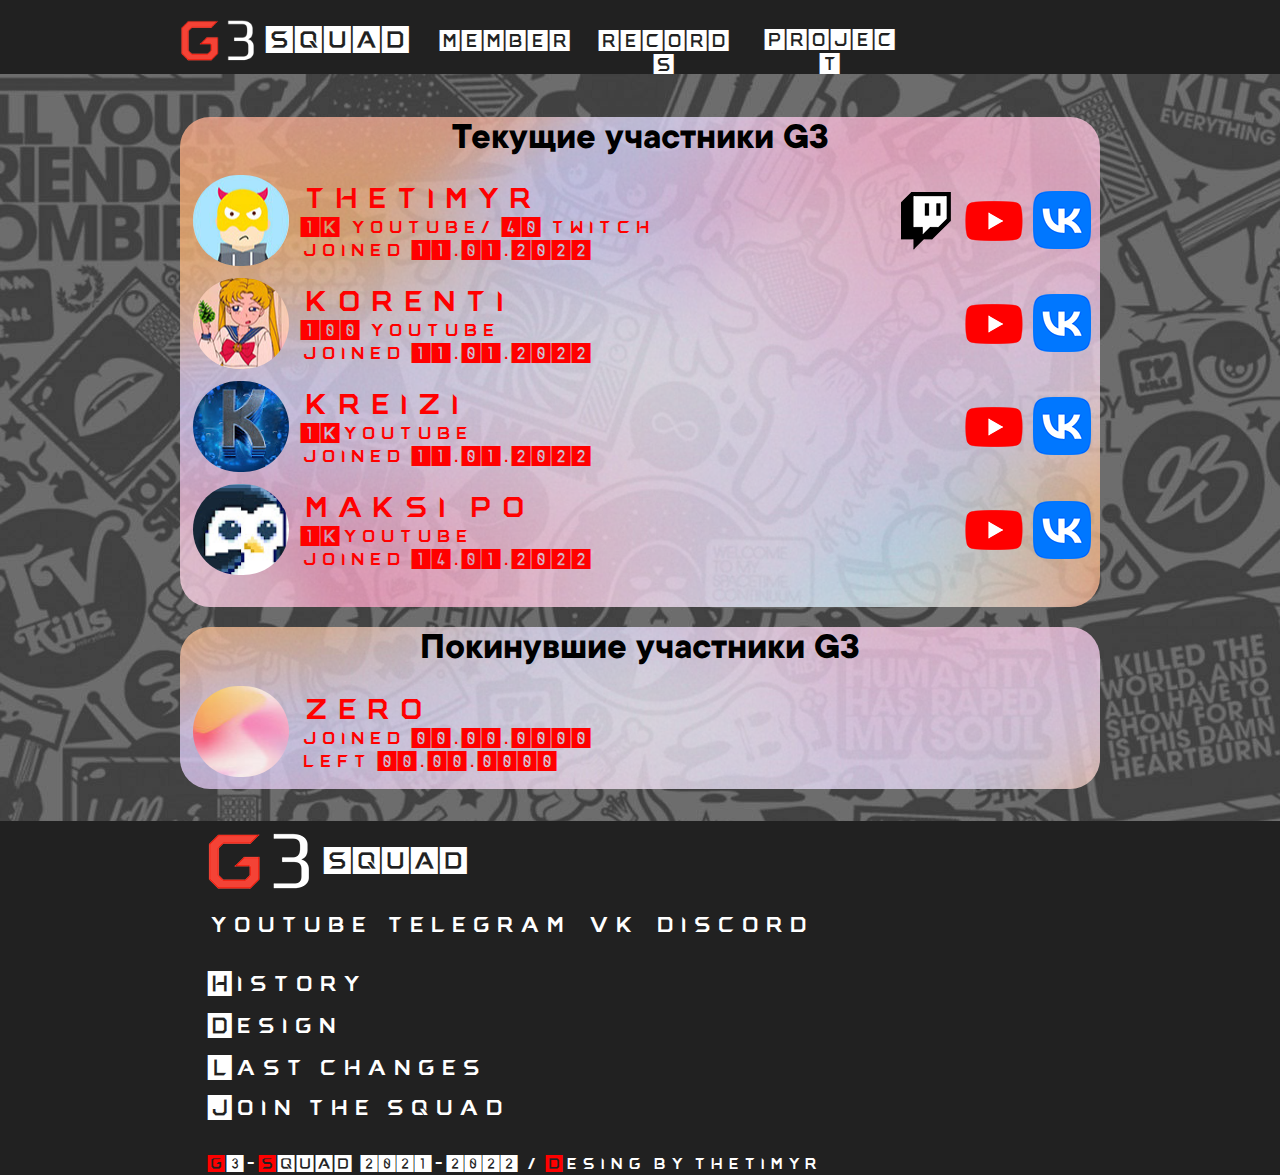
==== commit 5d07ad34: "records" ====
--- a/g3---all-members.html
+++ b/g3---all-members.html
@@ -18,8 +18,8 @@
   <title>G3 - ALL MEMBERS</title>
   <!-- CSS -->
   <link rel="stylesheet" type="text/css" href="css/site_global.css?crc=443350757"/>
-  <link rel="stylesheet" type="text/css" href="css/master_______-a.css?crc=391776139"/>
-  <link rel="stylesheet" type="text/css" href="css/g3---all-members.css?crc=2501272" id="pagesheet"/>
+  <link rel="stylesheet" type="text/css" href="css/master_______-a.css?crc=527262171"/>
+  <link rel="stylesheet" type="text/css" href="css/g3---all-members.css?crc=30186084" id="pagesheet"/>
     <!--/*
 
 */
@@ -30,14 +30,14 @@
   <div class="clearfix borderbox" id="page"><!-- column -->
    <div class="position_content" id="page_position_content">
     <div class="browser_width colelem" id="u106-bw">
-     <div class="rgba-background" id="u106"><!-- group -->
+     <div id="u106"><!-- group -->
       <div class="clearfix" id="u106_align_to_page">
        <div class="clearfix grpelem" id="pu95"><!-- group -->
-        <div class="museBGSize grpelem" id="u95"><!-- simple frame --></div>
+        <div class="grpelem" id="u95"><!-- simple frame --></div>
         <a class="nonblock nontext clearfix grpelem" id="u109-4" href="index.html"><!-- content --><p>SQUAD</p></a>
        </div>
        <a class="nonblock nontext MuseLinkActive clearfix grpelem" id="u113-4" href="g3---all-members.html"><!-- content --><p>member</p></a>
-       <a class="nonblock nontext clearfix grpelem" id="u116-4" href="g3-about.html"><!-- content --><p>ABOUT US</p></a>
+       <a class="nonblock nontext clearfix grpelem" id="u116-4" href="g3---%d0%bc%d0%b5%d1%81%d1%82%d0%bd%d1%8b%d0%b5-%d1%80%d0%b5%d0%ba%d0%be%d1%80%d0%b4%d1%8b.html"><!-- content --><p>RECORDS</p></a>
        <a class="nonblock nontext clearfix grpelem" id="u178-4" href="g3-project.html"><!-- content --><p>project</p></a>
       </div>
      </div>
@@ -111,10 +111,10 @@
     </div>
     <div class="verticalspacer" data-offset-top="808" data-content-above-spacer="808" data-content-below-spacer="354"></div>
     <div class="browser_width colelem" id="u119-bw">
-     <div class="rgba-background" id="u119"><!-- column -->
+     <div id="u119"><!-- column -->
       <div class="clearfix" id="u119_align_to_page">
        <div class="clearfix colelem" id="pu122"><!-- group -->
-        <div class="museBGSize grpelem" id="u122"><!-- simple frame --></div>
+        <div class="grpelem" id="u122"><!-- simple frame --></div>
         <a class="nonblock nontext clearfix grpelem" id="u125-4" href="index.html"><!-- content --><p>SQUAD</p></a>
        </div>
        <div class="clearfix colelem" id="pu130-4"><!-- group -->
@@ -154,7 +154,7 @@
 l[1]:null,l=l&&l[2]?l[2]:null;switch(l.toLowerCase()){case "css":k=k.replace(/\W/gi,"_").replace(/^([^a-z])/gi,"_$1");f.className+=" "+k;k=a(c(f,"color"));l=a(c(f,"backgroundColor"));k!=0||l!=0?(Muse.assets.required.splice(h,1),"undefined"!=typeof b[i]&&(k!=b[i]>>>24||l!=(b[i]&16777215))&&Muse.assets.outOfDate.push(i)):h++;f.className="version";break;case "js":h++;break;default:throw Error("Unsupported file type: "+l);}}d?d().jquery!="1.8.3"&&Muse.assets.outOfDate.push("jquery-1.8.3.min.js"):Muse.assets.required.push("jquery-1.8.3.min.js");
 f.parentNode.removeChild(f);if(Muse.assets.outOfDate.length||Muse.assets.required.length)f="Некоторые файлы на сервере могут отсутствовать или быть некорректными. Очистите кэш-память браузера и повторите попытку. Если проблему не удается устранить, свяжитесь с разработчиками сайта.",g&&Muse.assets.outOfDate.length&&(f+="\nOut of date: "+Muse.assets.outOfDate.join(",")),g&&Muse.assets.required.length&&(f+="\nMissing: "+Muse.assets.required.join(",")),suppressMissingFileError?(f+="\nUse SuppressMissingFileError key in AppPrefs.xml to show missing file error pop up.",console.log(f)):alert(f)};location&&location.search&&location.search.match&&location.search.match(/muse_debug/gi)?
 setTimeout(function(){g(!0)},5E3):g()}};
-var muse_init=function(){require.config({baseUrl:""});require(["jquery","museutils","whatinput","jquery.musepolyfill.bgsize","jquery.watch"],function(d){var $ = d;$(document).ready(function(){try{
+var muse_init=function(){require.config({baseUrl:""});require(["jquery","museutils","whatinput","jquery.watch","jquery.musepolyfill.bgsize"],function(d){var $ = d;$(document).ready(function(){try{
 window.Muse.assets.check($);/* body */
 Muse.Utils.transformMarkupToFixBrowserProblemsPreInit();/* body */
 Muse.Utils.prepHyperlinks(true);/* body */
--- a/css/master_______-a.css
+++ b/css/master_______-a.css
@@ -1 +1 @@
-#u106{background-color:#212121;background-color:rgba(0,0,0,0.87);-pie-background:rgba(0,0,0,0.87);}#u113-4,#u116-4,#u178-4{background-color:transparent;line-height:24px;font-size:20px;color:#FFFFFF;text-transform:uppercase;text-align:center;font-family:'__AMDRTG_5';font-weight:400;}#u119{background-color:#212121;background-color:rgba(0,0,0,0.87);-pie-background:rgba(0,0,0,0.87);}#u106_align_to_page,#u119_align_to_page{max-width:960px;}#u95,#u122{opacity:1;-ms-filter:"progid:DXImageTransform.Microsoft.Alpha(Opacity=100)";filter:alpha(opacity=100);background:transparent url("../images/%d1%84%d1%8b%d0%b2%d1%84%d1%8b%d0%b2%d1%84%d1%8b%d0%b2%d1%84%d1%8b%d0%b2%d1%84%d0%b2%d0%b0%d0%b0%d0%b0%d0%b0.png?crc=3818316378") no-repeat left top;background-size:contain;}#u109-4,#u125-4{background-color:transparent;color:#FFFFFF;line-height:32px;font-size:27px;font-family:'__AMDRTG_5';font-weight:400;}#u130-4,#u133-4,#u136-4,#u139-4,#u166-4,#u169-4,#u172-4,#u533-4{background-color:transparent;color:#FFFFFF;line-height:29px;font-size:24px;font-family:'__AMDRTG_5';font-weight:400;}#u175-10{background-color:transparent;color:#FFFFFF;line-height:20px;font-size:17px;font-family:'__AMDRTG_5';font-weight:400;}#u175-2{color:#FFFFFF;}#u175,#u175-4,#u175-6{color:#FF0000;}+#u106{background-color:#212121;background-color:rgba(0,0,0,0.87);-pie-background:rgba(0,0,0,0.87);}#u113-4,#u116-4,#u178-4{background-color:transparent;color:#FFFFFF;font-size:20px;line-height:24px;text-transform:uppercase;text-align:center;font-family:'__AMDRTG_5';font-weight:400;}#u119{background-color:#212121;background-color:rgba(0,0,0,0.87);-pie-background:rgba(0,0,0,0.87);}#u106_align_to_page,#u119_align_to_page{max-width:960px;}#u95,#u122{opacity:1;-ms-filter:"progid:DXImageTransform.Microsoft.Alpha(Opacity=100)";filter:alpha(opacity=100);background:transparent url("../images/%d1%84%d1%8b%d0%b2%d1%84%d1%8b%d0%b2%d1%84%d1%8b%d0%b2%d1%84%d1%8b%d0%b2%d1%84%d0%b2%d0%b0%d0%b0%d0%b0%d0%b0.png?crc=3818316378") no-repeat left top;background-size:contain;}#u109-4,#u125-4{background-color:transparent;line-height:32px;color:#FFFFFF;font-size:27px;font-family:'__AMDRTG_5';font-weight:400;}#u130-4,#u133-4,#u136-4,#u139-4,#u166-4,#u169-4,#u172-4,#u533-4{background-color:transparent;line-height:29px;color:#FFFFFF;font-size:24px;font-family:'__AMDRTG_5';font-weight:400;}#u175-10{background-color:transparent;line-height:20px;color:#FFFFFF;font-size:17px;font-family:'__AMDRTG_5';font-weight:400;}#u175-2{color:#FFFFFF;}#u175,#u175-4,#u175-6{color:#FF0000;}--- a/css/g3---all-members.css
+++ b/css/g3---all-members.css
@@ -1,4 +1,4 @@
 /*
 
 */
-.version.g3___all_members{color:#000000;background-color:#262A98;}#page{z-index:1;min-height:689.95px;background-image:none;border-width:0px;border-color:#000000;background-color:transparent;padding-bottom:0px;width:100%;max-width:960px;margin-left:auto;margin-right:auto;}#page_position_content{margin-bottom:-23px;width:100%;}#u106_align_to_page{margin-left:auto;margin-right:auto;position:relative;}#pu95{z-index:3;margin-right:-10000px;margin-top:20px;width:24.17%;margin-left:2.09%;}#u95{z-index:3;height:42px;position:relative;margin-right:-10000px;width:43.11%;}#u109-4{z-index:4;min-height:42px;position:relative;margin-right:-10000px;width:63.37%;left:36.64%;}#u113-4{z-index:8;min-height:31px;position:relative;margin-right:-10000px;margin-top:26px;width:14.28%;left:28.75%;}#u116-4{z-index:12;min-height:31px;position:relative;margin-right:-10000px;margin-top:26px;width:16.98%;left:44.48%;}#u178-4{z-index:60;min-height:31px;position:relative;margin-right:-10000px;margin-top:25px;width:15.84%;left:62.92%;}.js body{visibility:hidden;}.js body.initialized{visibility:visible;}#u106,#u106-bw{z-index:2;min-height:62px;}#u293{z-index:68;min-height:746px;opacity:1;-ms-filter:"progid:DXImageTransform.Microsoft.Alpha(Opacity=100)";filter:alpha(opacity=100);background:transparent url("../images/1582033937_roy-lichtenstein_vsthemes_ru-11-u293-fr.png?crc=3983881215") repeat left top;}#u293_align_to_page{margin-left:auto;margin-right:auto;position:relative;max-width:960px;padding-top:43px;padding-bottom:32px;}#u294{z-index:69;opacity:1;-ms-filter:"progid:DXImageTransform.Microsoft.Alpha(Opacity=100)";filter:alpha(opacity=100);border-radius:30px;padding-bottom:0px;position:relative;width:95.84%;left:2.09%;background:#FFFFFF url("../images/gradient-grainy-gradient-texture-wallpaper_52683-63423-u294-fr.png?crc=79753781") no-repeat center center;background-color:rgba(255,255,255,0.56);background-size:cover;}#u294_position_content{padding-bottom:32px;width:100%;}#u295-4{z-index:70;min-height:46px;background-color:transparent;color:#000000;line-height:46px;font-size:38px;text-align:center;font-family:'__TT Commons_5';font-weight:700;position:relative;width:100%;}#pu296{z-index:74;margin-top:12px;width:98.59%;margin-left:1.42%;}#u296{z-index:74;height:91px;opacity:1;-ms-filter:"progid:DXImageTransform.Microsoft.Alpha(Opacity=100)";filter:alpha(opacity=100);border-radius:70px;position:relative;margin-right:-10000px;width:10.59%;background:transparent url("../images/unnamed%20(1).jpg?crc=4174733309") no-repeat center center;background-size:cover;}#u297-8{z-index:75;min-height:91px;background-color:transparent;color:#FF0000;font-family:'__AMDRTG_5';font-weight:400;position:relative;margin-right:-10000px;width:88.21%;left:11.8%;}#u316{z-index:83;height:58px;opacity:1;-ms-filter:"progid:DXImageTransform.Microsoft.Alpha(Opacity=100)";filter:alpha(opacity=100);position:relative;margin-right:-10000px;margin-top:16px;width:6.4%;left:92.62%;background:transparent url("../images/dbtid_aachqzx4adzbzibcpy7p4xtzn3unxr-wcoe.png?crc=182420140") no-repeat left top;background-size:contain;}#u319{z-index:84;height:58px;opacity:1;-ms-filter:"progid:DXImageTransform.Microsoft.Alpha(Opacity=100)";filter:alpha(opacity=100);position:relative;margin-right:-10000px;margin-top:17px;width:6.4%;left:85.12%;background:transparent url("../images/youtube_full-color_icon_(2017)svg.png?crc=498741739") no-repeat center center;background-size:contain;}#u330{z-index:85;height:58px;opacity:1;-ms-filter:"progid:DXImageTransform.Microsoft.Alpha(Opacity=100)";filter:alpha(opacity=100);position:relative;margin-right:-10000px;margin-top:17px;width:6.4%;left:77.62%;background:transparent url("../images/black.png?crc=370666776") no-repeat center center;background-size:contain;}#pu340{z-index:86;margin-top:12px;width:98.59%;margin-left:1.42%;}#u340{z-index:86;height:91px;opacity:1;-ms-filter:"progid:DXImageTransform.Microsoft.Alpha(Opacity=100)";filter:alpha(opacity=100);border-radius:70px;position:relative;margin-right:-10000px;width:10.59%;background:transparent url("../images/yaysyaysysyays1.jpg?crc=4137219588") no-repeat center center;background-size:cover;}#u341-8{z-index:87;min-height:91px;background-color:transparent;color:#FF0000;font-family:'__AMDRTG_5';font-weight:400;position:relative;margin-right:-10000px;width:88.21%;left:11.8%;}#u342{z-index:95;height:58px;opacity:1;-ms-filter:"progid:DXImageTransform.Microsoft.Alpha(Opacity=100)";filter:alpha(opacity=100);position:relative;margin-right:-10000px;margin-top:16px;width:6.4%;left:92.62%;background:transparent url("../images/dbtid_aachqzx4adzbzibcpy7p4xtzn3unxr-wcoe.png?crc=182420140") no-repeat left top;background-size:contain;}#u343{z-index:96;height:58px;opacity:1;-ms-filter:"progid:DXImageTransform.Microsoft.Alpha(Opacity=100)";filter:alpha(opacity=100);position:relative;margin-right:-10000px;margin-top:17px;width:6.4%;left:85.12%;background:transparent url("../images/youtube_full-color_icon_(2017)svg.png?crc=498741739") no-repeat center center;background-size:contain;}#pu370{z-index:97;margin-top:12px;width:98.59%;margin-left:1.42%;}#u370{z-index:97;height:91px;opacity:1;-ms-filter:"progid:DXImageTransform.Microsoft.Alpha(Opacity=100)";filter:alpha(opacity=100);border-radius:70px;position:relative;margin-right:-10000px;width:10.59%;background:transparent url("../images/unnamed.jpg?crc=291690102") no-repeat center center;background-size:cover;}#u371-8{z-index:98;min-height:91px;background-color:transparent;color:#FF0000;font-family:'__AMDRTG_5';font-weight:400;position:relative;margin-right:-10000px;width:88.21%;left:11.8%;}#u372{z-index:106;height:58px;opacity:1;-ms-filter:"progid:DXImageTransform.Microsoft.Alpha(Opacity=100)";filter:alpha(opacity=100);position:relative;margin-right:-10000px;margin-top:16px;width:6.4%;left:92.62%;background:transparent url("../images/dbtid_aachqzx4adzbzibcpy7p4xtzn3unxr-wcoe.png?crc=182420140") no-repeat left top;background-size:contain;}#u373{z-index:107;height:58px;opacity:1;-ms-filter:"progid:DXImageTransform.Microsoft.Alpha(Opacity=100)";filter:alpha(opacity=100);position:relative;margin-right:-10000px;margin-top:17px;width:6.4%;left:85.12%;background:transparent url("../images/youtube_full-color_icon_(2017)svg.png?crc=498741739") no-repeat center center;background-size:contain;}#pu536{z-index:122;margin-top:12px;width:98.59%;margin-left:1.42%;}#u536{z-index:122;height:91px;opacity:1;-ms-filter:"progid:DXImageTransform.Microsoft.Alpha(Opacity=100)";filter:alpha(opacity=100);border-radius:70px;position:relative;margin-right:-10000px;width:10.59%;background:transparent url("../images/unnam1ed.jpg?crc=4047686010") no-repeat left center;background-size:cover;}#u537-8{z-index:123;min-height:91px;background-color:transparent;color:#FF0000;font-family:'__AMDRTG_5';font-weight:400;position:relative;margin-right:-10000px;width:88.21%;left:11.8%;}#u538{z-index:131;height:58px;opacity:1;-ms-filter:"progid:DXImageTransform.Microsoft.Alpha(Opacity=100)";filter:alpha(opacity=100);position:relative;margin-right:-10000px;margin-top:17px;width:6.4%;left:92.62%;background:transparent url("../images/dbtid_aachqzx4adzbzibcpy7p4xtzn3unxr-wcoe.png?crc=182420140") no-repeat left top;background-size:contain;}#u539{z-index:132;height:58px;opacity:1;-ms-filter:"progid:DXImageTransform.Microsoft.Alpha(Opacity=100)";filter:alpha(opacity=100);position:relative;margin-right:-10000px;margin-top:17px;width:6.4%;left:85.12%;background:transparent url("../images/youtube_full-color_icon_(2017)svg.png?crc=498741739") no-repeat center center;background-size:contain;}#u382{z-index:108;opacity:1;-ms-filter:"progid:DXImageTransform.Microsoft.Alpha(Opacity=100)";filter:alpha(opacity=100);border-radius:30px;padding-bottom:12px;margin-top:20px;position:relative;width:95.84%;left:2.09%;background:#FFFFFF url("../images/gradient-grainy-gradient-texture-wallpaper_52683-63423-u294-fr.png?crc=79753781") no-repeat center center;background-color:rgba(255,255,255,0.56);background-size:cover;}#u383-4{z-index:109;min-height:46px;background-color:transparent;color:#000000;line-height:46px;font-size:38px;text-align:center;font-family:'__TT Commons_5';font-weight:700;position:relative;width:100%;}#pu388{z-index:113;margin-top:13px;width:98.59%;margin-left:1.42%;}#u388{z-index:113;height:91px;opacity:1;-ms-filter:"progid:DXImageTransform.Microsoft.Alpha(Opacity=100)";filter:alpha(opacity=100);border-radius:70px;position:relative;margin-right:-10000px;width:10.59%;background:transparent url("../images/gradient-grainy-gradient-texture_79603-1642-u388-fr.jpg?crc=202141719") no-repeat center center;background-size:cover;}#u389-8{z-index:114;min-height:91px;background-color:transparent;color:#FF0000;font-family:'__AMDRTG_5';font-weight:400;position:relative;margin-right:-10000px;width:88.21%;left:11.8%;}#u297-2,#u341-2,#u371-2,#u537-2,#u389-2{font-size:32px;line-height:38px;}#u297-4,#u297-6,#u341-4,#u341-6,#u371-4,#u371-6,#u537-4,#u537-6,#u389-4,#u389-6{font-size:19px;line-height:23px;}#u293-bw{z-index:68;min-height:746px;}.css_verticalspacer .verticalspacer{height:calc(100vh - 1162px);}#u119_align_to_page{margin-left:auto;margin-right:auto;position:relative;padding-top:12px;}#pu122{z-index:17;position:relative;width:100%;}#u122{z-index:17;height:58px;position:relative;margin-right:-10000px;width:11.36%;left:4.9%;}#u125-4{z-index:18;min-height:42px;position:relative;margin-right:-10000px;margin-top:8px;width:15.32%;left:16.98%;}#pu130-4{z-index:22;margin-top:16px;position:relative;width:100%;}#u130-4{z-index:22;min-height:42px;position:relative;margin-right:-10000px;width:17.71%;left:4.9%;}#u133-4{z-index:26;min-height:42px;position:relative;margin-right:-10000px;width:19.69%;left:23.34%;}#u136-4{z-index:30;min-height:42px;position:relative;margin-right:-10000px;width:5.63%;left:44.38%;}#u139-4{z-index:34;min-height:42px;position:relative;margin-right:-10000px;width:16.88%;left:51.36%;}#u166-4{z-index:38;min-height:42px;margin-top:17px;position:relative;width:17.09%;left:4.9%;}#u169-4{z-index:42;min-height:42px;position:relative;width:17.09%;left:4.9%;}#u172-4{z-index:46;min-height:42px;position:relative;width:30.84%;left:4.9%;}#u533-4{z-index:64;min-height:42px;top:-2px;margin-bottom:-2px;position:relative;width:31.88%;left:4.9%;}#u175-10{z-index:50;min-height:23px;margin-top:20px;position:relative;width:88.13%;left:4.9%;}#u119,#u119-bw{z-index:16;min-height:354px;}#muse_css_mq,.html{background-color:#FFFFFF;}body{position:relative;min-width:320px;padding-bottom:23px;}@font-face{font-family:'__TT Commons_5';src:url('../fonts/ttcommons-bold.eot');src:local('☺'), url('../fonts/ttcommons-bold.woff') format('woff');font-weight:700;font-style:normal;}@font-face{font-family:'__AMDRTG_5';src:url('../fonts/amdrtg.eot');src:local('☺'), url('../fonts/amdrtg.woff') format('woff'), url('../fonts/amdrtg.svg') format('svg');font-weight:400;font-style:normal;}+.version.g3___all_members{color:#000001;background-color:#CC9A64;}#page{z-index:1;min-height:689.95px;background-image:none;border-width:0px;border-color:#000000;background-color:transparent;padding-bottom:0px;width:100%;max-width:960px;margin-left:auto;margin-right:auto;}#page_position_content{margin-bottom:-23px;width:100%;}#u106_align_to_page{margin-left:auto;margin-right:auto;position:relative;}#pu95{z-index:3;margin-right:-10000px;margin-top:20px;width:24.17%;margin-left:2.09%;}#u95{z-index:3;height:42px;position:relative;margin-right:-10000px;width:43.11%;}#u109-4{z-index:4;min-height:42px;position:relative;margin-right:-10000px;width:63.37%;left:36.64%;}#u113-4{z-index:8;min-height:31px;position:relative;margin-right:-10000px;margin-top:26px;width:14.28%;left:28.75%;}#u116-4{z-index:12;min-height:31px;position:relative;margin-right:-10000px;margin-top:26px;width:15.94%;left:44.48%;}#u178-4{z-index:60;min-height:31px;position:relative;margin-right:-10000px;margin-top:25px;width:15.84%;left:61.88%;}.js body{visibility:hidden;}.js body.initialized{visibility:visible;}#u106,#u106-bw{z-index:2;min-height:62px;}#u293{z-index:68;min-height:746px;opacity:1;-ms-filter:"progid:DXImageTransform.Microsoft.Alpha(Opacity=100)";filter:alpha(opacity=100);background:transparent url("../images/1582033937_roy-lichtenstein_vsthemes_ru-11-u181-fr.png?crc=3983881215") repeat left top;}#u293_align_to_page{margin-left:auto;margin-right:auto;position:relative;max-width:960px;padding-top:43px;padding-bottom:32px;}#u294{z-index:69;opacity:1;-ms-filter:"progid:DXImageTransform.Microsoft.Alpha(Opacity=100)";filter:alpha(opacity=100);border-radius:30px;padding-bottom:0px;position:relative;width:95.84%;left:2.09%;background:#FFFFFF url("../images/gradient-grainy-gradient-texture-wallpaper_52683-63423-u198-fr.png?crc=79753781") no-repeat center center;background-color:rgba(255,255,255,0.56);background-size:cover;}#u294_position_content{padding-bottom:32px;width:100%;}#u295-4{z-index:70;min-height:46px;background-color:transparent;line-height:46px;color:#000000;font-size:38px;text-align:center;font-family:'__TT Commons_5';font-weight:700;position:relative;width:100%;}#pu296{z-index:74;margin-top:12px;width:98.59%;margin-left:1.42%;}#u296{z-index:74;height:91px;opacity:1;-ms-filter:"progid:DXImageTransform.Microsoft.Alpha(Opacity=100)";filter:alpha(opacity=100);border-radius:70px;position:relative;margin-right:-10000px;width:10.59%;background:transparent url("../images/unnamed%20(1).jpg?crc=4174733309") no-repeat center center;background-size:cover;}#u297-8{z-index:75;min-height:91px;background-color:transparent;color:#FF0000;font-family:'__AMDRTG_5';font-weight:400;position:relative;margin-right:-10000px;width:88.21%;left:11.8%;}#u316{z-index:83;height:58px;opacity:1;-ms-filter:"progid:DXImageTransform.Microsoft.Alpha(Opacity=100)";filter:alpha(opacity=100);position:relative;margin-right:-10000px;margin-top:16px;width:6.4%;left:92.62%;background:transparent url("../images/dbtid_aachqzx4adzbzibcpy7p4xtzn3unxr-wcoe.png?crc=182420140") no-repeat left top;background-size:contain;}#u319{z-index:84;height:58px;opacity:1;-ms-filter:"progid:DXImageTransform.Microsoft.Alpha(Opacity=100)";filter:alpha(opacity=100);position:relative;margin-right:-10000px;margin-top:17px;width:6.4%;left:85.12%;background:transparent url("../images/youtube_full-color_icon_(2017)svg.png?crc=498741739") no-repeat center center;background-size:contain;}#u330{z-index:85;height:58px;opacity:1;-ms-filter:"progid:DXImageTransform.Microsoft.Alpha(Opacity=100)";filter:alpha(opacity=100);position:relative;margin-right:-10000px;margin-top:17px;width:6.4%;left:77.62%;background:transparent url("../images/black.png?crc=370666776") no-repeat center center;background-size:contain;}#pu340{z-index:86;margin-top:12px;width:98.59%;margin-left:1.42%;}#u340{z-index:86;height:91px;opacity:1;-ms-filter:"progid:DXImageTransform.Microsoft.Alpha(Opacity=100)";filter:alpha(opacity=100);border-radius:70px;position:relative;margin-right:-10000px;width:10.59%;background:transparent url("../images/yaysyaysysyays1.jpg?crc=4137219588") no-repeat center center;background-size:cover;}#u341-8{z-index:87;min-height:91px;background-color:transparent;color:#FF0000;font-family:'__AMDRTG_5';font-weight:400;position:relative;margin-right:-10000px;width:88.21%;left:11.8%;}#u342{z-index:95;height:58px;opacity:1;-ms-filter:"progid:DXImageTransform.Microsoft.Alpha(Opacity=100)";filter:alpha(opacity=100);position:relative;margin-right:-10000px;margin-top:16px;width:6.4%;left:92.62%;background:transparent url("../images/dbtid_aachqzx4adzbzibcpy7p4xtzn3unxr-wcoe.png?crc=182420140") no-repeat left top;background-size:contain;}#u343{z-index:96;height:58px;opacity:1;-ms-filter:"progid:DXImageTransform.Microsoft.Alpha(Opacity=100)";filter:alpha(opacity=100);position:relative;margin-right:-10000px;margin-top:17px;width:6.4%;left:85.12%;background:transparent url("../images/youtube_full-color_icon_(2017)svg.png?crc=498741739") no-repeat center center;background-size:contain;}#pu370{z-index:97;margin-top:12px;width:98.59%;margin-left:1.42%;}#u370{z-index:97;height:91px;opacity:1;-ms-filter:"progid:DXImageTransform.Microsoft.Alpha(Opacity=100)";filter:alpha(opacity=100);border-radius:70px;position:relative;margin-right:-10000px;width:10.59%;background:transparent url("../images/unnamed.jpg?crc=291690102") no-repeat center center;background-size:cover;}#u371-8{z-index:98;min-height:91px;background-color:transparent;color:#FF0000;font-family:'__AMDRTG_5';font-weight:400;position:relative;margin-right:-10000px;width:88.21%;left:11.8%;}#u372{z-index:106;height:58px;opacity:1;-ms-filter:"progid:DXImageTransform.Microsoft.Alpha(Opacity=100)";filter:alpha(opacity=100);position:relative;margin-right:-10000px;margin-top:16px;width:6.4%;left:92.62%;background:transparent url("../images/dbtid_aachqzx4adzbzibcpy7p4xtzn3unxr-wcoe.png?crc=182420140") no-repeat left top;background-size:contain;}#u373{z-index:107;height:58px;opacity:1;-ms-filter:"progid:DXImageTransform.Microsoft.Alpha(Opacity=100)";filter:alpha(opacity=100);position:relative;margin-right:-10000px;margin-top:17px;width:6.4%;left:85.12%;background:transparent url("../images/youtube_full-color_icon_(2017)svg.png?crc=498741739") no-repeat center center;background-size:contain;}#pu536{z-index:122;margin-top:12px;width:98.59%;margin-left:1.42%;}#u536{z-index:122;height:91px;opacity:1;-ms-filter:"progid:DXImageTransform.Microsoft.Alpha(Opacity=100)";filter:alpha(opacity=100);border-radius:70px;position:relative;margin-right:-10000px;width:10.59%;background:transparent url("../images/unnam1ed.jpg?crc=4047686010") no-repeat left center;background-size:cover;}#u537-8{z-index:123;min-height:91px;background-color:transparent;color:#FF0000;font-family:'__AMDRTG_5';font-weight:400;position:relative;margin-right:-10000px;width:88.21%;left:11.8%;}#u538{z-index:131;height:58px;opacity:1;-ms-filter:"progid:DXImageTransform.Microsoft.Alpha(Opacity=100)";filter:alpha(opacity=100);position:relative;margin-right:-10000px;margin-top:17px;width:6.4%;left:92.62%;background:transparent url("../images/dbtid_aachqzx4adzbzibcpy7p4xtzn3unxr-wcoe.png?crc=182420140") no-repeat left top;background-size:contain;}#u539{z-index:132;height:58px;opacity:1;-ms-filter:"progid:DXImageTransform.Microsoft.Alpha(Opacity=100)";filter:alpha(opacity=100);position:relative;margin-right:-10000px;margin-top:17px;width:6.4%;left:85.12%;background:transparent url("../images/youtube_full-color_icon_(2017)svg.png?crc=498741739") no-repeat center center;background-size:contain;}#u382{z-index:108;opacity:1;-ms-filter:"progid:DXImageTransform.Microsoft.Alpha(Opacity=100)";filter:alpha(opacity=100);border-radius:30px;padding-bottom:12px;margin-top:20px;position:relative;width:95.84%;left:2.09%;background:#FFFFFF url("../images/gradient-grainy-gradient-texture-wallpaper_52683-63423-u198-fr.png?crc=79753781") no-repeat center center;background-color:rgba(255,255,255,0.56);background-size:cover;}#u383-4{z-index:109;min-height:46px;background-color:transparent;line-height:46px;color:#000000;font-size:38px;text-align:center;font-family:'__TT Commons_5';font-weight:700;position:relative;width:100%;}#pu388{z-index:113;margin-top:13px;width:98.59%;margin-left:1.42%;}#u388{z-index:113;height:91px;opacity:1;-ms-filter:"progid:DXImageTransform.Microsoft.Alpha(Opacity=100)";filter:alpha(opacity=100);border-radius:70px;position:relative;margin-right:-10000px;width:10.59%;background:transparent url("../images/gradient-grainy-gradient-texture_79603-1642-u388-fr.jpg?crc=202141719") no-repeat center center;background-size:cover;}#u389-8{z-index:114;min-height:91px;background-color:transparent;color:#FF0000;font-family:'__AMDRTG_5';font-weight:400;position:relative;margin-right:-10000px;width:88.21%;left:11.8%;}#u297-2,#u341-2,#u371-2,#u537-2,#u389-2{font-size:32px;line-height:38px;}#u297-4,#u297-6,#u341-4,#u341-6,#u371-4,#u371-6,#u537-4,#u537-6,#u389-4,#u389-6{font-size:19px;line-height:23px;}#u293-bw{z-index:68;min-height:746px;}.css_verticalspacer .verticalspacer{height:calc(100vh - 1162px);}#u119_align_to_page{margin-left:auto;margin-right:auto;position:relative;padding-top:12px;}#pu122{z-index:17;position:relative;width:100%;}#u122{z-index:17;height:58px;position:relative;margin-right:-10000px;width:11.36%;left:4.9%;}#u125-4{z-index:18;min-height:42px;position:relative;margin-right:-10000px;margin-top:8px;width:15.32%;left:16.98%;}#pu130-4{z-index:22;margin-top:16px;position:relative;width:100%;}#u130-4{z-index:22;min-height:42px;position:relative;margin-right:-10000px;width:17.71%;left:4.9%;}#u133-4{z-index:26;min-height:42px;position:relative;margin-right:-10000px;width:19.69%;left:23.34%;}#u136-4{z-index:30;min-height:42px;position:relative;margin-right:-10000px;width:5.63%;left:44.38%;}#u139-4{z-index:34;min-height:42px;position:relative;margin-right:-10000px;width:16.88%;left:51.36%;}#u166-4{z-index:38;min-height:42px;margin-top:17px;position:relative;width:17.09%;left:4.9%;}#u169-4{z-index:42;min-height:42px;position:relative;width:17.09%;left:4.9%;}#u172-4{z-index:46;min-height:42px;position:relative;width:30.84%;left:4.9%;}#u533-4{z-index:64;min-height:42px;top:-2px;margin-bottom:-2px;position:relative;width:31.88%;left:4.9%;}#u175-10{z-index:50;min-height:23px;margin-top:20px;position:relative;width:88.13%;left:4.9%;}#u119,#u119-bw{z-index:16;min-height:354px;}#muse_css_mq,.html{background-color:#FFFFFF;}body{position:relative;min-width:320px;padding-bottom:23px;}@font-face{font-family:'__TT Commons_5';src:url('../fonts/ttcommons-bold.eot');src:local('☺'), url('../fonts/ttcommons-bold.woff') format('woff');font-weight:700;font-style:normal;}@font-face{font-family:'__AMDRTG_5';src:url('../fonts/amdrtg.eot');src:local('☺'), url('../fonts/amdrtg.woff') format('woff'), url('../fonts/amdrtg.svg') format('svg');font-weight:400;font-style:normal;}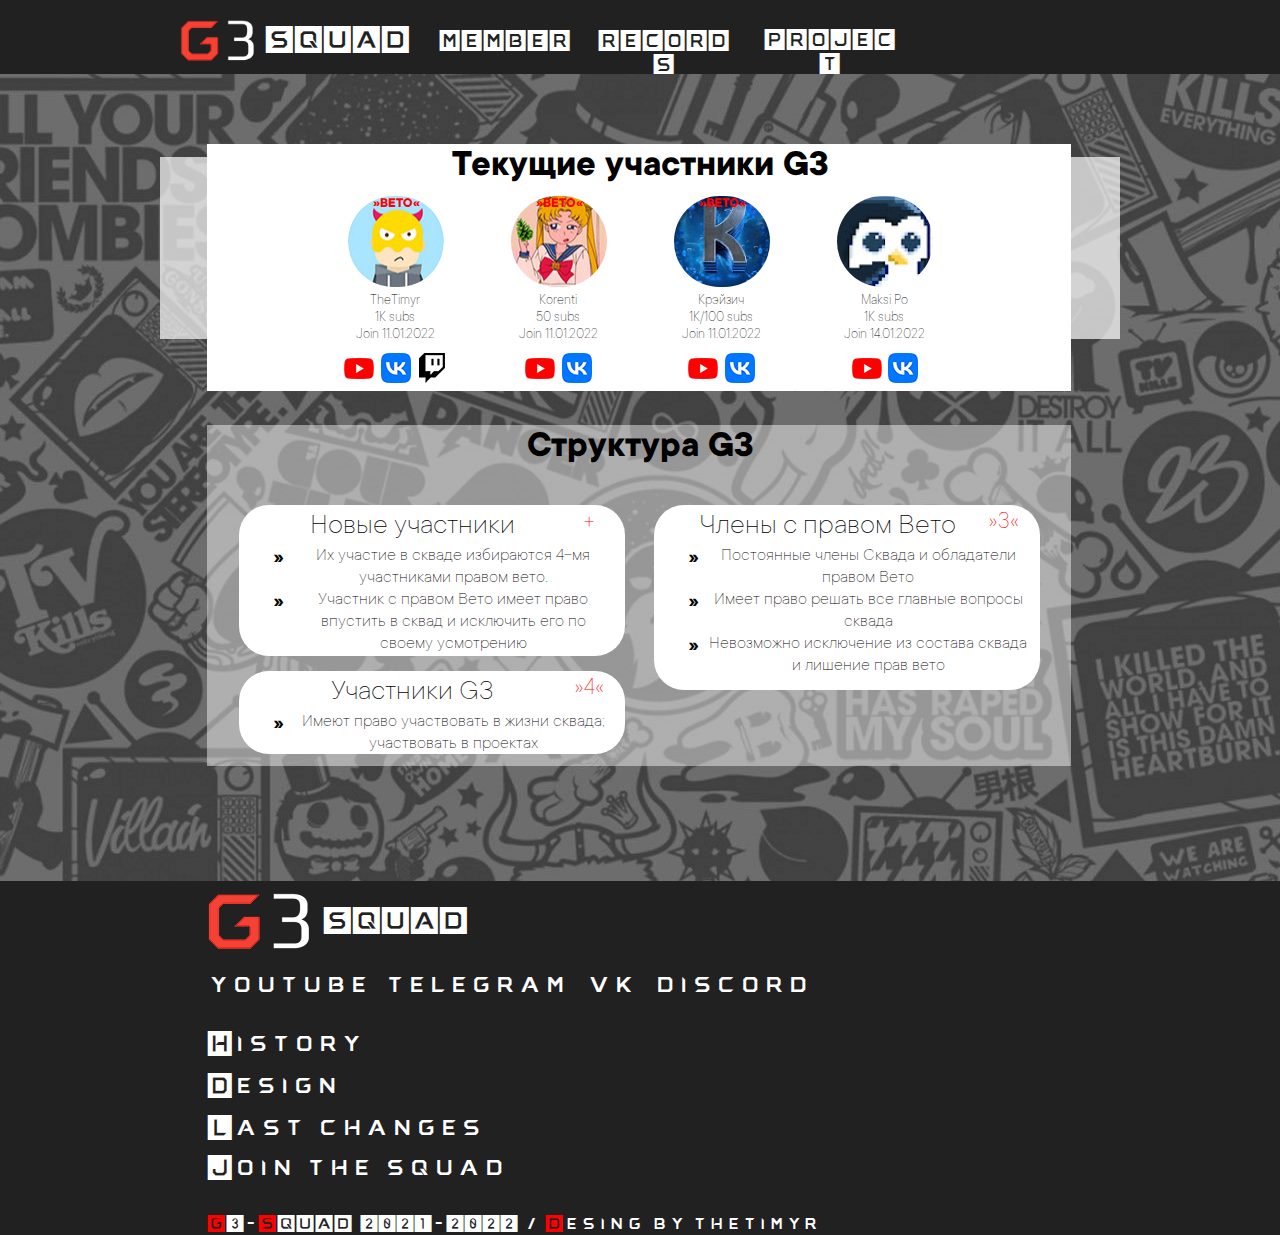
==== commit cd8b685f: "upd" ====
--- a/g3---all-members.html
+++ b/g3---all-members.html
@@ -18,8 +18,8 @@
   <title>G3 - ALL MEMBERS</title>
   <!-- CSS -->
   <link rel="stylesheet" type="text/css" href="css/site_global.css?crc=443350757"/>
-  <link rel="stylesheet" type="text/css" href="css/master_______-a.css?crc=527262171"/>
-  <link rel="stylesheet" type="text/css" href="css/g3---all-members.css?crc=30186084" id="pagesheet"/>
+  <link rel="stylesheet" type="text/css" href="css/master_______-a.css?crc=391776139"/>
+  <link rel="stylesheet" type="text/css" href="css/g3---all-members.css?crc=4031354934" id="pagesheet"/>
     <!--/*
 
 */
@@ -30,10 +30,10 @@
   <div class="clearfix borderbox" id="page"><!-- column -->
    <div class="position_content" id="page_position_content">
     <div class="browser_width colelem" id="u106-bw">
-     <div id="u106"><!-- group -->
+     <div class="rgba-background" id="u106"><!-- group -->
       <div class="clearfix" id="u106_align_to_page">
        <div class="clearfix grpelem" id="pu95"><!-- group -->
-        <div class="grpelem" id="u95"><!-- simple frame --></div>
+        <div class="museBGSize grpelem" id="u95"><!-- simple frame --></div>
         <a class="nonblock nontext clearfix grpelem" id="u109-4" href="index.html"><!-- content --><p>SQUAD</p></a>
        </div>
        <a class="nonblock nontext MuseLinkActive clearfix grpelem" id="u113-4" href="g3---all-members.html"><!-- content --><p>member</p></a>
@@ -45,76 +45,140 @@
     <div class="browser_width colelem" id="u293-bw">
      <div id="u293"><!-- column -->
       <div class="clearfix" id="u293_align_to_page">
-       <div class="museBGSize rgba-background rounded-corners clearfix colelem" id="u294"><!-- column -->
-        <div class="position_content" id="u294_position_content">
-         <div class="clearfix colelem" id="u295-4"><!-- content -->
-          <p>Текущие участники G3</p>
+       <div class="clearfix colelem" id="pu751"><!-- group -->
+        <div class="rgba-background grpelem" id="u751"><!-- simple frame --></div>
+        <div class="rgba-background grpelem" id="u754"><!-- simple frame --></div>
+        <div class="clearfix grpelem" id="u748"><!-- column -->
+         <div class="position_content" id="u748_position_content">
+          <div class="clearfix colelem" id="u757-4"><!-- content -->
+           <p>Текущие участники G3</p>
+          </div>
+          <div class="clearfix colelem" id="pu760"><!-- group -->
+           <div class="museBGSize rounded-corners clearfix grpelem" id="u760"><!-- group -->
+            <div class="clearfix grpelem" id="u785-4"><!-- content -->
+             <p>»ВЕТО«</p>
+            </div>
+           </div>
+           <div class="museBGSize rounded-corners clearfix grpelem" id="u767"><!-- group -->
+            <div class="clearfix grpelem" id="u788-4"><!-- content -->
+             <p>»ВЕТО«</p>
+            </div>
+           </div>
+           <div class="museBGSize rounded-corners clearfix grpelem" id="u773"><!-- group -->
+            <div class="clearfix grpelem" id="u791-4"><!-- content -->
+             <p>»ВЕТО«</p>
+            </div>
+           </div>
+           <div class="museBGSize rounded-corners grpelem" id="u779"><!-- simple frame --></div>
+          </div>
+          <div class="clearfix colelem" id="pu763-8"><!-- group -->
+           <div class="clearfix grpelem" id="u763-8"><!-- content -->
+            <p>TheTimyr</p>
+            <p>1K subs</p>
+            <p>Join 11.01.2022</p>
+           </div>
+           <div class="clearfix grpelem" id="u770-8"><!-- content -->
+            <p>Korenti</p>
+            <p>50 subs</p>
+            <p>Join 11.01.2022</p>
+           </div>
+           <div class="clearfix grpelem" id="u776-8"><!-- content -->
+            <p>Крэйзич</p>
+            <p>1K/100 subs</p>
+            <p>Join 11.01.2022</p>
+           </div>
+           <div class="clearfix grpelem" id="u782-8"><!-- content -->
+            <p>Maksi Po</p>
+            <p>1K subs</p>
+            <p>Join 14.01.2022</p>
+           </div>
+          </div>
+          <div class="clearfix colelem" id="pu804"><!-- group -->
+           <a class="nonblock nontext museBGSize grpelem" id="u804" href="https://www.youtube.com/channel/UCh62EAP5S58yOaOSTjxeZ7Q"><!-- simple frame --></a>
+           <a class="nonblock nontext museBGSize grpelem" id="u803" href="https://vk.com/thetimyr"><!-- simple frame --></a>
+           <a class="nonblock nontext museBGSize grpelem" id="u821" href="https://www.twitch.tv/thetimyrgg"><!-- simple frame --></a>
+           <a class="nonblock nontext museBGSize grpelem" id="u798" href="https://www.youtube.com/channel/UC7nrtjdc4w0Wm1n-ADe7wjw"><!-- simple frame --></a>
+           <a class="nonblock nontext museBGSize grpelem" id="u797" href="https://vk.com/id548554346"><!-- simple frame --></a>
+           <a class="nonblock nontext museBGSize grpelem" id="u810" href="https://www.youtube.com/channel/UCQB2Nuk07DeQqdhbKr02WDw"><!-- simple frame --></a>
+           <a class="nonblock nontext museBGSize grpelem" id="u809" href="https://vk.com/kreizi4_official"><!-- simple frame --></a>
+           <a class="nonblock nontext museBGSize grpelem" id="u816" href="https://www.youtube.com/c/MAksiPO"><!-- simple frame --></a>
+           <a class="nonblock nontext museBGSize grpelem" id="u815" href="https://vk.com/maksipo"><!-- simple frame --></a>
+          </div>
          </div>
-         <div class="clearfix colelem" id="pu296"><!-- group -->
-          <div class="museBGSize rounded-corners grpelem" id="u296"><!-- simple frame --></div>
-          <div class="clearfix grpelem" id="u297-8"><!-- content -->
-           <p id="u297-2">thetimyr</p>
-           <p id="u297-4">1K youtube/ 40 twitch</p>
-           <p id="u297-6">joined 11.01.2022</p>
-          </div>
-          <a class="nonblock nontext museBGSize grpelem" id="u316" href="https://vk.com/thetimyr"><!-- simple frame --></a>
-          <a class="nonblock nontext museBGSize grpelem" id="u319" href="https://www.youtube.com/channel/UCh62EAP5S58yOaOSTjxeZ7Q"><!-- simple frame --></a>
-          <a class="nonblock nontext museBGSize grpelem" id="u330" href="https://www.twitch.tv/thetimyrgg"><!-- simple frame --></a>
+        </div>
+       </div>
+       <div class="rgba-background clearfix colelem" id="u832"><!-- column -->
+        <div class="position_content" id="u832_position_content">
+         <div class="clearfix colelem" id="u833-4"><!-- content -->
+          <p>Структура G3</p>
          </div>
-         <div class="clearfix colelem" id="pu340"><!-- group -->
-          <div class="museBGSize rounded-corners grpelem" id="u340"><!-- simple frame --></div>
-          <div class="clearfix grpelem" id="u341-8"><!-- content -->
-           <p id="u341-2">korenti</p>
-           <p id="u341-4">100 youtube</p>
-           <p id="u341-6">joined 11.01.2022</p>
-          </div>
-          <a class="nonblock nontext museBGSize grpelem" id="u342" href="https://vk.com/id548554346"><!-- simple frame --></a>
-          <a class="nonblock nontext museBGSize grpelem" id="u343" href="https://www.youtube.com/channel/UC7nrtjdc4w0Wm1n-ADe7wjw"><!-- simple frame --></a>
-         </div>
-         <div class="clearfix colelem" id="pu370"><!-- group -->
-          <div class="museBGSize rounded-corners grpelem" id="u370"><!-- simple frame --></div>
-          <div class="clearfix grpelem" id="u371-8"><!-- content -->
-           <p id="u371-2">kreizi</p>
-           <p id="u371-4">1Kyoutube</p>
-           <p id="u371-6">joined 11.01.2022</p>
-          </div>
-          <a class="nonblock nontext museBGSize grpelem" id="u372" href="https://vk.com/kreizi4_official"><!-- simple frame --></a>
-          <a class="nonblock nontext museBGSize grpelem" id="u373" href="https://www.youtube.com/channel/UCQB2Nuk07DeQqdhbKr02WDw"><!-- simple frame --></a>
-         </div>
-         <div class="clearfix colelem" id="pu536"><!-- group -->
-          <div class="museBGSize rounded-corners grpelem" id="u536"><!-- simple frame --></div>
-          <div class="clearfix grpelem" id="u537-8"><!-- content -->
-           <p id="u537-2">maksi po</p>
-           <p id="u537-4">1Kyoutube</p>
-           <p id="u537-6">joined 14.01.2022</p>
-          </div>
-          <a class="nonblock nontext museBGSize grpelem" id="u538" href="https://vk.com/maksipo"><!-- simple frame --></a>
-          <a class="nonblock nontext museBGSize grpelem" id="u539" href="https://www.youtube.com/c/MAksiPO"><!-- simple frame --></a>
-         </div>
-        </div>
-       </div>
-       <div class="museBGSize rgba-background rounded-corners clearfix colelem" id="u382"><!-- column -->
-        <div class="clearfix colelem" id="u383-4"><!-- content -->
-         <p>Покинувшие участники G3</p>
-        </div>
-        <div class="clearfix colelem" id="pu388"><!-- group -->
-         <div class="museBGSize rounded-corners grpelem" id="u388"><!-- simple frame --></div>
-         <div class="clearfix grpelem" id="u389-8"><!-- content -->
-          <p id="u389-2">zero</p>
-          <p id="u389-4">joined 00.00.0000</p>
-          <p id="u389-6">left 00.00.0000</p>
+         <div class="clearfix colelem" id="ppu853"><!-- group -->
+          <div class="clearfix grpelem" id="pu853"><!-- column -->
+           <div class="rounded-corners clearfix colelem" id="u853"><!-- column -->
+            <div class="position_content" id="u853_position_content">
+             <div class="clearfix colelem" id="pu854-4"><!-- group -->
+              <div class="clearfix grpelem" id="u854-4"><!-- content -->
+               <p>Новые участники</p>
+              </div>
+              <div class="clearfix grpelem" id="u862-4"><!-- content -->
+               <p>+</p>
+              </div>
+             </div>
+             <div class="clearfix colelem" id="u859-7"><!-- content -->
+              <ul class="list0 nls-None" id="u859-5">
+               <li>Их участие в скваде избираются 4-мя участниками правом вето.</li>
+               <li>Участник с правом Вето имеет право впустить в сквад и исключить его по своему усмотрению</li>
+              </ul>
+             </div>
+            </div>
+           </div>
+           <div class="rounded-corners clearfix colelem" id="u865"><!-- column -->
+            <div class="position_content" id="u865_position_content">
+             <div class="clearfix colelem" id="pu866-4"><!-- group -->
+              <div class="clearfix grpelem" id="u866-4"><!-- content -->
+               <p>Участники G3</p>
+              </div>
+              <div class="clearfix grpelem" id="u874-4"><!-- content -->
+               <p>»4«</p>
+              </div>
+             </div>
+             <div class="clearfix colelem" id="u871-5"><!-- content -->
+              <ul class="list0 nls-None" id="u871-3">
+               <li>Имеют право участвовать в жизни сквада; участвовать в проектах</li>
+              </ul>
+             </div>
+            </div>
+           </div>
+          </div>
+          <div class="rounded-corners clearfix grpelem" id="u838"><!-- column -->
+           <div class="clearfix colelem" id="pu844-4"><!-- group -->
+            <div class="clearfix grpelem" id="u844-4"><!-- content -->
+             <p>Члены с правом Вето</p>
+            </div>
+            <div class="clearfix grpelem" id="u847-4"><!-- content -->
+             <p>»3«</p>
+            </div>
+           </div>
+           <div class="clearfix colelem" id="u850-9"><!-- content -->
+            <ul class="list0 nls-None" id="u850-7">
+             <li>Постоянные члены Сквада и обладатели правом Вето</li>
+             <li>Имеет право решать все главные вопросы сквада</li>
+             <li>Невозможно исключение из состава сквада и лишение прав вето</li>
+            </ul>
+           </div>
+          </div>
          </div>
         </div>
        </div>
       </div>
      </div>
     </div>
-    <div class="verticalspacer" data-offset-top="808" data-content-above-spacer="808" data-content-below-spacer="354"></div>
+    <div class="verticalspacer" data-offset-top="869" data-content-above-spacer="869" data-content-below-spacer="354"></div>
     <div class="browser_width colelem" id="u119-bw">
-     <div id="u119"><!-- column -->
+     <div class="rgba-background" id="u119"><!-- column -->
       <div class="clearfix" id="u119_align_to_page">
        <div class="clearfix colelem" id="pu122"><!-- group -->
-        <div class="grpelem" id="u122"><!-- simple frame --></div>
+        <div class="museBGSize grpelem" id="u122"><!-- simple frame --></div>
         <a class="nonblock nontext clearfix grpelem" id="u125-4" href="index.html"><!-- content --><p>SQUAD</p></a>
        </div>
        <div class="clearfix colelem" id="pu130-4"><!-- group -->
@@ -154,7 +218,7 @@
 l[1]:null,l=l&&l[2]?l[2]:null;switch(l.toLowerCase()){case "css":k=k.replace(/\W/gi,"_").replace(/^([^a-z])/gi,"_$1");f.className+=" "+k;k=a(c(f,"color"));l=a(c(f,"backgroundColor"));k!=0||l!=0?(Muse.assets.required.splice(h,1),"undefined"!=typeof b[i]&&(k!=b[i]>>>24||l!=(b[i]&16777215))&&Muse.assets.outOfDate.push(i)):h++;f.className="version";break;case "js":h++;break;default:throw Error("Unsupported file type: "+l);}}d?d().jquery!="1.8.3"&&Muse.assets.outOfDate.push("jquery-1.8.3.min.js"):Muse.assets.required.push("jquery-1.8.3.min.js");
 f.parentNode.removeChild(f);if(Muse.assets.outOfDate.length||Muse.assets.required.length)f="Некоторые файлы на сервере могут отсутствовать или быть некорректными. Очистите кэш-память браузера и повторите попытку. Если проблему не удается устранить, свяжитесь с разработчиками сайта.",g&&Muse.assets.outOfDate.length&&(f+="\nOut of date: "+Muse.assets.outOfDate.join(",")),g&&Muse.assets.required.length&&(f+="\nMissing: "+Muse.assets.required.join(",")),suppressMissingFileError?(f+="\nUse SuppressMissingFileError key in AppPrefs.xml to show missing file error pop up.",console.log(f)):alert(f)};location&&location.search&&location.search.match&&location.search.match(/muse_debug/gi)?
 setTimeout(function(){g(!0)},5E3):g()}};
-var muse_init=function(){require.config({baseUrl:""});require(["jquery","museutils","whatinput","jquery.watch","jquery.musepolyfill.bgsize"],function(d){var $ = d;$(document).ready(function(){try{
+var muse_init=function(){require.config({baseUrl:""});require(["jquery","museutils","whatinput","jquery.musepolyfill.bgsize","jquery.watch"],function(d){var $ = d;$(document).ready(function(){try{
 window.Muse.assets.check($);/* body */
 Muse.Utils.transformMarkupToFixBrowserProblemsPreInit();/* body */
 Muse.Utils.prepHyperlinks(true);/* body */
--- a/css/master_______-a.css
+++ b/css/master_______-a.css
@@ -1 +1 @@
-#u106{background-color:#212121;background-color:rgba(0,0,0,0.87);-pie-background:rgba(0,0,0,0.87);}#u113-4,#u116-4,#u178-4{background-color:transparent;color:#FFFFFF;font-size:20px;line-height:24px;text-transform:uppercase;text-align:center;font-family:'__AMDRTG_5';font-weight:400;}#u119{background-color:#212121;background-color:rgba(0,0,0,0.87);-pie-background:rgba(0,0,0,0.87);}#u106_align_to_page,#u119_align_to_page{max-width:960px;}#u95,#u122{opacity:1;-ms-filter:"progid:DXImageTransform.Microsoft.Alpha(Opacity=100)";filter:alpha(opacity=100);background:transparent url("../images/%d1%84%d1%8b%d0%b2%d1%84%d1%8b%d0%b2%d1%84%d1%8b%d0%b2%d1%84%d1%8b%d0%b2%d1%84%d0%b2%d0%b0%d0%b0%d0%b0%d0%b0.png?crc=3818316378") no-repeat left top;background-size:contain;}#u109-4,#u125-4{background-color:transparent;line-height:32px;color:#FFFFFF;font-size:27px;font-family:'__AMDRTG_5';font-weight:400;}#u130-4,#u133-4,#u136-4,#u139-4,#u166-4,#u169-4,#u172-4,#u533-4{background-color:transparent;line-height:29px;color:#FFFFFF;font-size:24px;font-family:'__AMDRTG_5';font-weight:400;}#u175-10{background-color:transparent;line-height:20px;color:#FFFFFF;font-size:17px;font-family:'__AMDRTG_5';font-weight:400;}#u175-2{color:#FFFFFF;}#u175,#u175-4,#u175-6{color:#FF0000;}+#u106{background-color:#212121;background-color:rgba(0,0,0,0.87);-pie-background:rgba(0,0,0,0.87);}#u113-4,#u116-4,#u178-4{background-color:transparent;line-height:24px;font-size:20px;color:#FFFFFF;text-transform:uppercase;text-align:center;font-family:'__AMDRTG_5';font-weight:400;}#u119{background-color:#212121;background-color:rgba(0,0,0,0.87);-pie-background:rgba(0,0,0,0.87);}#u106_align_to_page,#u119_align_to_page{max-width:960px;}#u95,#u122{opacity:1;-ms-filter:"progid:DXImageTransform.Microsoft.Alpha(Opacity=100)";filter:alpha(opacity=100);background:transparent url("../images/%d1%84%d1%8b%d0%b2%d1%84%d1%8b%d0%b2%d1%84%d1%8b%d0%b2%d1%84%d1%8b%d0%b2%d1%84%d0%b2%d0%b0%d0%b0%d0%b0%d0%b0.png?crc=3818316378") no-repeat left top;background-size:contain;}#u109-4,#u125-4{background-color:transparent;color:#FFFFFF;line-height:32px;font-size:27px;font-family:'__AMDRTG_5';font-weight:400;}#u130-4,#u133-4,#u136-4,#u139-4,#u166-4,#u169-4,#u172-4,#u533-4{background-color:transparent;color:#FFFFFF;line-height:29px;font-size:24px;font-family:'__AMDRTG_5';font-weight:400;}#u175-10{background-color:transparent;color:#FFFFFF;line-height:20px;font-size:17px;font-family:'__AMDRTG_5';font-weight:400;}#u175-2{color:#FFFFFF;}#u175,#u175-4,#u175-6{color:#FF0000;}--- a/css/g3---all-members.css
+++ b/css/g3---all-members.css
@@ -1,4 +1,4 @@
 /*
 
 */
-.version.g3___all_members{color:#000001;background-color:#CC9A64;}#page{z-index:1;min-height:689.95px;background-image:none;border-width:0px;border-color:#000000;background-color:transparent;padding-bottom:0px;width:100%;max-width:960px;margin-left:auto;margin-right:auto;}#page_position_content{margin-bottom:-23px;width:100%;}#u106_align_to_page{margin-left:auto;margin-right:auto;position:relative;}#pu95{z-index:3;margin-right:-10000px;margin-top:20px;width:24.17%;margin-left:2.09%;}#u95{z-index:3;height:42px;position:relative;margin-right:-10000px;width:43.11%;}#u109-4{z-index:4;min-height:42px;position:relative;margin-right:-10000px;width:63.37%;left:36.64%;}#u113-4{z-index:8;min-height:31px;position:relative;margin-right:-10000px;margin-top:26px;width:14.28%;left:28.75%;}#u116-4{z-index:12;min-height:31px;position:relative;margin-right:-10000px;margin-top:26px;width:15.94%;left:44.48%;}#u178-4{z-index:60;min-height:31px;position:relative;margin-right:-10000px;margin-top:25px;width:15.84%;left:61.88%;}.js body{visibility:hidden;}.js body.initialized{visibility:visible;}#u106,#u106-bw{z-index:2;min-height:62px;}#u293{z-index:68;min-height:746px;opacity:1;-ms-filter:"progid:DXImageTransform.Microsoft.Alpha(Opacity=100)";filter:alpha(opacity=100);background:transparent url("../images/1582033937_roy-lichtenstein_vsthemes_ru-11-u181-fr.png?crc=3983881215") repeat left top;}#u293_align_to_page{margin-left:auto;margin-right:auto;position:relative;max-width:960px;padding-top:43px;padding-bottom:32px;}#u294{z-index:69;opacity:1;-ms-filter:"progid:DXImageTransform.Microsoft.Alpha(Opacity=100)";filter:alpha(opacity=100);border-radius:30px;padding-bottom:0px;position:relative;width:95.84%;left:2.09%;background:#FFFFFF url("../images/gradient-grainy-gradient-texture-wallpaper_52683-63423-u198-fr.png?crc=79753781") no-repeat center center;background-color:rgba(255,255,255,0.56);background-size:cover;}#u294_position_content{padding-bottom:32px;width:100%;}#u295-4{z-index:70;min-height:46px;background-color:transparent;line-height:46px;color:#000000;font-size:38px;text-align:center;font-family:'__TT Commons_5';font-weight:700;position:relative;width:100%;}#pu296{z-index:74;margin-top:12px;width:98.59%;margin-left:1.42%;}#u296{z-index:74;height:91px;opacity:1;-ms-filter:"progid:DXImageTransform.Microsoft.Alpha(Opacity=100)";filter:alpha(opacity=100);border-radius:70px;position:relative;margin-right:-10000px;width:10.59%;background:transparent url("../images/unnamed%20(1).jpg?crc=4174733309") no-repeat center center;background-size:cover;}#u297-8{z-index:75;min-height:91px;background-color:transparent;color:#FF0000;font-family:'__AMDRTG_5';font-weight:400;position:relative;margin-right:-10000px;width:88.21%;left:11.8%;}#u316{z-index:83;height:58px;opacity:1;-ms-filter:"progid:DXImageTransform.Microsoft.Alpha(Opacity=100)";filter:alpha(opacity=100);position:relative;margin-right:-10000px;margin-top:16px;width:6.4%;left:92.62%;background:transparent url("../images/dbtid_aachqzx4adzbzibcpy7p4xtzn3unxr-wcoe.png?crc=182420140") no-repeat left top;background-size:contain;}#u319{z-index:84;height:58px;opacity:1;-ms-filter:"progid:DXImageTransform.Microsoft.Alpha(Opacity=100)";filter:alpha(opacity=100);position:relative;margin-right:-10000px;margin-top:17px;width:6.4%;left:85.12%;background:transparent url("../images/youtube_full-color_icon_(2017)svg.png?crc=498741739") no-repeat center center;background-size:contain;}#u330{z-index:85;height:58px;opacity:1;-ms-filter:"progid:DXImageTransform.Microsoft.Alpha(Opacity=100)";filter:alpha(opacity=100);position:relative;margin-right:-10000px;margin-top:17px;width:6.4%;left:77.62%;background:transparent url("../images/black.png?crc=370666776") no-repeat center center;background-size:contain;}#pu340{z-index:86;margin-top:12px;width:98.59%;margin-left:1.42%;}#u340{z-index:86;height:91px;opacity:1;-ms-filter:"progid:DXImageTransform.Microsoft.Alpha(Opacity=100)";filter:alpha(opacity=100);border-radius:70px;position:relative;margin-right:-10000px;width:10.59%;background:transparent url("../images/yaysyaysysyays1.jpg?crc=4137219588") no-repeat center center;background-size:cover;}#u341-8{z-index:87;min-height:91px;background-color:transparent;color:#FF0000;font-family:'__AMDRTG_5';font-weight:400;position:relative;margin-right:-10000px;width:88.21%;left:11.8%;}#u342{z-index:95;height:58px;opacity:1;-ms-filter:"progid:DXImageTransform.Microsoft.Alpha(Opacity=100)";filter:alpha(opacity=100);position:relative;margin-right:-10000px;margin-top:16px;width:6.4%;left:92.62%;background:transparent url("../images/dbtid_aachqzx4adzbzibcpy7p4xtzn3unxr-wcoe.png?crc=182420140") no-repeat left top;background-size:contain;}#u343{z-index:96;height:58px;opacity:1;-ms-filter:"progid:DXImageTransform.Microsoft.Alpha(Opacity=100)";filter:alpha(opacity=100);position:relative;margin-right:-10000px;margin-top:17px;width:6.4%;left:85.12%;background:transparent url("../images/youtube_full-color_icon_(2017)svg.png?crc=498741739") no-repeat center center;background-size:contain;}#pu370{z-index:97;margin-top:12px;width:98.59%;margin-left:1.42%;}#u370{z-index:97;height:91px;opacity:1;-ms-filter:"progid:DXImageTransform.Microsoft.Alpha(Opacity=100)";filter:alpha(opacity=100);border-radius:70px;position:relative;margin-right:-10000px;width:10.59%;background:transparent url("../images/unnamed.jpg?crc=291690102") no-repeat center center;background-size:cover;}#u371-8{z-index:98;min-height:91px;background-color:transparent;color:#FF0000;font-family:'__AMDRTG_5';font-weight:400;position:relative;margin-right:-10000px;width:88.21%;left:11.8%;}#u372{z-index:106;height:58px;opacity:1;-ms-filter:"progid:DXImageTransform.Microsoft.Alpha(Opacity=100)";filter:alpha(opacity=100);position:relative;margin-right:-10000px;margin-top:16px;width:6.4%;left:92.62%;background:transparent url("../images/dbtid_aachqzx4adzbzibcpy7p4xtzn3unxr-wcoe.png?crc=182420140") no-repeat left top;background-size:contain;}#u373{z-index:107;height:58px;opacity:1;-ms-filter:"progid:DXImageTransform.Microsoft.Alpha(Opacity=100)";filter:alpha(opacity=100);position:relative;margin-right:-10000px;margin-top:17px;width:6.4%;left:85.12%;background:transparent url("../images/youtube_full-color_icon_(2017)svg.png?crc=498741739") no-repeat center center;background-size:contain;}#pu536{z-index:122;margin-top:12px;width:98.59%;margin-left:1.42%;}#u536{z-index:122;height:91px;opacity:1;-ms-filter:"progid:DXImageTransform.Microsoft.Alpha(Opacity=100)";filter:alpha(opacity=100);border-radius:70px;position:relative;margin-right:-10000px;width:10.59%;background:transparent url("../images/unnam1ed.jpg?crc=4047686010") no-repeat left center;background-size:cover;}#u537-8{z-index:123;min-height:91px;background-color:transparent;color:#FF0000;font-family:'__AMDRTG_5';font-weight:400;position:relative;margin-right:-10000px;width:88.21%;left:11.8%;}#u538{z-index:131;height:58px;opacity:1;-ms-filter:"progid:DXImageTransform.Microsoft.Alpha(Opacity=100)";filter:alpha(opacity=100);position:relative;margin-right:-10000px;margin-top:17px;width:6.4%;left:92.62%;background:transparent url("../images/dbtid_aachqzx4adzbzibcpy7p4xtzn3unxr-wcoe.png?crc=182420140") no-repeat left top;background-size:contain;}#u539{z-index:132;height:58px;opacity:1;-ms-filter:"progid:DXImageTransform.Microsoft.Alpha(Opacity=100)";filter:alpha(opacity=100);position:relative;margin-right:-10000px;margin-top:17px;width:6.4%;left:85.12%;background:transparent url("../images/youtube_full-color_icon_(2017)svg.png?crc=498741739") no-repeat center center;background-size:contain;}#u382{z-index:108;opacity:1;-ms-filter:"progid:DXImageTransform.Microsoft.Alpha(Opacity=100)";filter:alpha(opacity=100);border-radius:30px;padding-bottom:12px;margin-top:20px;position:relative;width:95.84%;left:2.09%;background:#FFFFFF url("../images/gradient-grainy-gradient-texture-wallpaper_52683-63423-u198-fr.png?crc=79753781") no-repeat center center;background-color:rgba(255,255,255,0.56);background-size:cover;}#u383-4{z-index:109;min-height:46px;background-color:transparent;line-height:46px;color:#000000;font-size:38px;text-align:center;font-family:'__TT Commons_5';font-weight:700;position:relative;width:100%;}#pu388{z-index:113;margin-top:13px;width:98.59%;margin-left:1.42%;}#u388{z-index:113;height:91px;opacity:1;-ms-filter:"progid:DXImageTransform.Microsoft.Alpha(Opacity=100)";filter:alpha(opacity=100);border-radius:70px;position:relative;margin-right:-10000px;width:10.59%;background:transparent url("../images/gradient-grainy-gradient-texture_79603-1642-u388-fr.jpg?crc=202141719") no-repeat center center;background-size:cover;}#u389-8{z-index:114;min-height:91px;background-color:transparent;color:#FF0000;font-family:'__AMDRTG_5';font-weight:400;position:relative;margin-right:-10000px;width:88.21%;left:11.8%;}#u297-2,#u341-2,#u371-2,#u537-2,#u389-2{font-size:32px;line-height:38px;}#u297-4,#u297-6,#u341-4,#u341-6,#u371-4,#u371-6,#u537-4,#u537-6,#u389-4,#u389-6{font-size:19px;line-height:23px;}#u293-bw{z-index:68;min-height:746px;}.css_verticalspacer .verticalspacer{height:calc(100vh - 1162px);}#u119_align_to_page{margin-left:auto;margin-right:auto;position:relative;padding-top:12px;}#pu122{z-index:17;position:relative;width:100%;}#u122{z-index:17;height:58px;position:relative;margin-right:-10000px;width:11.36%;left:4.9%;}#u125-4{z-index:18;min-height:42px;position:relative;margin-right:-10000px;margin-top:8px;width:15.32%;left:16.98%;}#pu130-4{z-index:22;margin-top:16px;position:relative;width:100%;}#u130-4{z-index:22;min-height:42px;position:relative;margin-right:-10000px;width:17.71%;left:4.9%;}#u133-4{z-index:26;min-height:42px;position:relative;margin-right:-10000px;width:19.69%;left:23.34%;}#u136-4{z-index:30;min-height:42px;position:relative;margin-right:-10000px;width:5.63%;left:44.38%;}#u139-4{z-index:34;min-height:42px;position:relative;margin-right:-10000px;width:16.88%;left:51.36%;}#u166-4{z-index:38;min-height:42px;margin-top:17px;position:relative;width:17.09%;left:4.9%;}#u169-4{z-index:42;min-height:42px;position:relative;width:17.09%;left:4.9%;}#u172-4{z-index:46;min-height:42px;position:relative;width:30.84%;left:4.9%;}#u533-4{z-index:64;min-height:42px;top:-2px;margin-bottom:-2px;position:relative;width:31.88%;left:4.9%;}#u175-10{z-index:50;min-height:23px;margin-top:20px;position:relative;width:88.13%;left:4.9%;}#u119,#u119-bw{z-index:16;min-height:354px;}#muse_css_mq,.html{background-color:#FFFFFF;}body{position:relative;min-width:320px;padding-bottom:23px;}@font-face{font-family:'__TT Commons_5';src:url('../fonts/ttcommons-bold.eot');src:local('☺'), url('../fonts/ttcommons-bold.woff') format('woff');font-weight:700;font-style:normal;}@font-face{font-family:'__AMDRTG_5';src:url('../fonts/amdrtg.eot');src:local('☺'), url('../fonts/amdrtg.woff') format('woff'), url('../fonts/amdrtg.svg') format('svg');font-weight:400;font-style:normal;}+.version.g3___all_members{color:#0000F0;background-color:#499836;}#page{z-index:1;min-height:689.95px;background-image:none;border-width:0px;border-color:#000000;background-color:transparent;padding-bottom:0px;width:100%;max-width:960px;margin-left:auto;margin-right:auto;}#page_position_content{margin-bottom:-23px;width:100%;}#u106_align_to_page{margin-left:auto;margin-right:auto;position:relative;}#pu95{z-index:3;margin-right:-10000px;margin-top:20px;width:24.17%;margin-left:2.09%;}#u95{z-index:3;height:42px;position:relative;margin-right:-10000px;width:43.11%;}#u109-4{z-index:4;min-height:42px;position:relative;margin-right:-10000px;width:63.37%;left:36.64%;}#u113-4{z-index:8;min-height:31px;position:relative;margin-right:-10000px;margin-top:26px;width:14.28%;left:28.75%;}#u116-4{z-index:12;min-height:31px;position:relative;margin-right:-10000px;margin-top:26px;width:15.94%;left:44.48%;}#u178-4{z-index:60;min-height:31px;position:relative;margin-right:-10000px;margin-top:25px;width:15.84%;left:61.88%;}.js body{visibility:hidden;}.js body.initialized{visibility:visible;}#u106,#u106-bw{z-index:2;min-height:62px;}#u293{z-index:68;min-height:807px;opacity:1;-ms-filter:"progid:DXImageTransform.Microsoft.Alpha(Opacity=100)";filter:alpha(opacity=100);background:transparent url("../images/1582033937_roy-lichtenstein_vsthemes_ru-11-u293-fr.png?crc=3983881215") repeat left top;}#u293_align_to_page{margin-left:auto;margin-right:auto;position:relative;max-width:960px;padding-top:70px;padding-bottom:115px;}#pu751{z-index:69;position:relative;width:100%;}#u751{z-index:69;height:182px;background-color:#FFFFFF;background-color:rgba(255,255,255,0.7);position:relative;margin-right:-10000px;margin-top:13px;width:21.05%;-pie-background:rgba(255,255,255,0.7);}#u754{z-index:70;height:182px;background-color:#FFFFFF;background-color:rgba(255,255,255,0.7);position:relative;margin-right:-10000px;margin-top:13px;width:21.05%;left:78.96%;-pie-background:rgba(255,255,255,0.7);}#u748{z-index:71;background-color:#FFFFFF;padding-bottom:0px;position:relative;margin-right:-10000px;width:90%;left:4.9%;}#u748_position_content{padding-bottom:8px;width:100%;}#u757-4{z-index:72;min-height:46px;background-color:transparent;color:#000000;line-height:46px;font-size:38px;text-align:center;font-family:'__TT Commons_5';font-weight:700;position:relative;width:106.49%;left:-3.13%;}#pu760{z-index:76;margin-top:6px;width:67.71%;margin-left:16.32%;}#u760{z-index:76;opacity:1;-ms-filter:"progid:DXImageTransform.Microsoft.Alpha(Opacity=100)";filter:alpha(opacity=100);border-radius:70px;padding-bottom:72px;position:relative;margin-right:-10000px;width:16.42%;background:transparent url("../images/unnamed%20(1).jpg?crc=4174733309") no-repeat center center;background-size:cover;}#u785-4{z-index:112;min-height:19px;background-color:transparent;color:#FF0000;font-size:14px;text-align:center;font-family:'__TT Commons_5';font-weight:700;position:relative;margin-right:-10000px;width:112.5%;left:-6.25%;}#u767{z-index:85;opacity:1;-ms-filter:"progid:DXImageTransform.Microsoft.Alpha(Opacity=100)";filter:alpha(opacity=100);border-radius:70px;padding-bottom:72px;position:relative;margin-right:-10000px;width:16.42%;left:27.87%;background:transparent url("../images/yaysyaysysyays1.jpg?crc=4137219588") no-repeat center center;background-size:cover;}#u788-4{z-index:116;min-height:19px;background-color:transparent;color:#FF0000;font-size:14px;text-align:center;font-family:'__TT Commons_5';font-weight:700;position:relative;margin-right:-10000px;width:112.5%;left:-6.25%;}#u773{z-index:94;opacity:1;-ms-filter:"progid:DXImageTransform.Microsoft.Alpha(Opacity=100)";filter:alpha(opacity=100);border-radius:70px;padding-bottom:72px;position:relative;margin-right:-10000px;width:16.42%;left:55.73%;background:transparent url("../images/unnamed.jpg?crc=291690102") no-repeat center center;background-size:cover;}#u791-4{z-index:120;min-height:19px;background-color:transparent;color:#FF0000;font-size:14px;text-align:center;font-family:'__TT Commons_5';font-weight:700;position:relative;margin-right:-10000px;width:112.5%;left:-6.25%;}#u779{z-index:103;height:91px;opacity:1;-ms-filter:"progid:DXImageTransform.Microsoft.Alpha(Opacity=100)";filter:alpha(opacity=100);border-radius:70px;position:relative;margin-right:-10000px;width:16.42%;left:83.59%;background:transparent url("../images/unnam1ed.jpg?crc=4047686010") no-repeat left center;background-size:cover;}#pu763-8{z-index:77;margin-top:6px;width:70.26%;margin-left:14.94%;}#u763-8{z-index:77;min-height:54px;background-color:transparent;color:#000000;font-size:14px;text-align:center;font-family:'__TT Commons_5';font-weight:200;position:relative;margin-right:-10000px;width:19.44%;}#u770-8{z-index:86;min-height:54px;background-color:transparent;color:#000000;font-size:14px;text-align:center;font-family:'__TT Commons_5';font-weight:200;position:relative;margin-right:-10000px;width:19.44%;left:26.86%;}#u776-8{z-index:95;min-height:54px;background-color:transparent;color:#000000;font-size:14px;text-align:center;font-family:'__TT Commons_5';font-weight:200;position:relative;margin-right:-10000px;width:19.44%;left:53.71%;}#u782-8{z-index:104;min-height:54px;background-color:transparent;color:#000000;font-size:14px;text-align:center;font-family:'__TT Commons_5';font-weight:200;position:relative;margin-right:-10000px;width:19.44%;left:80.57%;}#pu804{z-index:127;margin-top:6px;width:66.44%;margin-left:15.86%;}#u804{z-index:127;height:30px;opacity:1;-ms-filter:"progid:DXImageTransform.Microsoft.Alpha(Opacity=100)";filter:alpha(opacity=100);position:relative;margin-right:-10000px;width:5.23%;background:transparent url("../images/youtube_full-color_icon_(2017)svg.png?crc=496293768") no-repeat center center;background-size:contain;}#u803{z-index:126;height:30px;opacity:1;-ms-filter:"progid:DXImageTransform.Microsoft.Alpha(Opacity=100)";filter:alpha(opacity=100);position:relative;margin-right:-10000px;width:5.23%;left:6.45%;background:transparent url("../images/dbtid_aachqzx4adzbzibcpy7p4xtzn3unxr-wcoe-u803-fr.png?crc=12993354") no-repeat left top;background-size:contain;}#u821{z-index:132;height:30px;opacity:1;-ms-filter:"progid:DXImageTransform.Microsoft.Alpha(Opacity=100)";filter:alpha(opacity=100);position:relative;margin-right:-10000px;width:5.23%;left:12.72%;background:transparent url("../images/black.png?crc=4235078620") no-repeat center center;background-size:contain;}#u798{z-index:125;height:30px;opacity:1;-ms-filter:"progid:DXImageTransform.Microsoft.Alpha(Opacity=100)";filter:alpha(opacity=100);position:relative;margin-right:-10000px;width:5.23%;left:31.54%;background:transparent url("../images/youtube_full-color_icon_(2017)svg.png?crc=496293768") no-repeat center center;background-size:contain;}#u797{z-index:124;height:30px;opacity:1;-ms-filter:"progid:DXImageTransform.Microsoft.Alpha(Opacity=100)";filter:alpha(opacity=100);position:relative;margin-right:-10000px;width:5.23%;left:37.98%;background:transparent url("../images/dbtid_aachqzx4adzbzibcpy7p4xtzn3unxr-wcoe-u803-fr.png?crc=12993354") no-repeat left top;background-size:contain;}#u810{z-index:129;height:30px;opacity:1;-ms-filter:"progid:DXImageTransform.Microsoft.Alpha(Opacity=100)";filter:alpha(opacity=100);position:relative;margin-right:-10000px;width:5.23%;left:59.94%;background:transparent url("../images/youtube_full-color_icon_(2017)svg.png?crc=496293768") no-repeat center center;background-size:contain;}#u809{z-index:128;height:30px;opacity:1;-ms-filter:"progid:DXImageTransform.Microsoft.Alpha(Opacity=100)";filter:alpha(opacity=100);position:relative;margin-right:-10000px;width:5.23%;left:66.38%;background:transparent url("../images/dbtid_aachqzx4adzbzibcpy7p4xtzn3unxr-wcoe-u803-fr.png?crc=12993354") no-repeat left top;background-size:contain;}#u816{z-index:131;height:30px;opacity:1;-ms-filter:"progid:DXImageTransform.Microsoft.Alpha(Opacity=100)";filter:alpha(opacity=100);position:relative;margin-right:-10000px;width:5.23%;left:88.51%;background:transparent url("../images/youtube_full-color_icon_(2017)svg.png?crc=496293768") no-repeat center center;background-size:contain;}#u815{z-index:130;height:30px;opacity:1;-ms-filter:"progid:DXImageTransform.Microsoft.Alpha(Opacity=100)";filter:alpha(opacity=100);position:relative;margin-right:-10000px;width:5.23%;left:94.78%;background:transparent url("../images/dbtid_aachqzx4adzbzibcpy7p4xtzn3unxr-wcoe-u803-fr.png?crc=12993354") no-repeat left top;background-size:contain;}#u832{z-index:133;background-color:#FFFFFF;background-color:rgba(255,255,255,0.45);padding-bottom:0px;margin-top:34px;position:relative;width:90%;left:4.9%;-pie-background:rgba(255,255,255,0.45);}#u832_position_content{padding-bottom:12px;width:100%;}#u833-4{z-index:134;min-height:46px;background-color:transparent;color:#000000;line-height:46px;font-size:38px;text-align:center;font-family:'__TT Commons_5';font-weight:700;position:relative;width:106.49%;left:-3.13%;}#ppu853{z-index:0;margin-top:34px;width:92.71%;margin-left:3.71%;}#pu853{z-index:156;padding-bottom:0px;margin-right:-10000px;width:48.19%;}#u853{z-index:156;background-color:#FFFFFF;border-radius:30px;padding-bottom:0px;position:relative;width:100%;}#u853_position_content{padding-top:4px;width:100%;}#pu854-4{z-index:157;width:91.71%;margin-left:5.19%;}#u854-4{z-index:157;min-height:36px;background-color:transparent;line-height:36px;font-size:30px;text-align:center;font-family:'__TT Commons_5';font-weight:200;position:relative;margin-right:-10000px;width:86.45%;}#u862-4{z-index:168;min-height:36px;background-color:transparent;font-size:24px;color:#FF0000;line-height:29px;text-align:center;font-family:'__TT Commons_5';font-weight:200;font-style:normal;position:relative;margin-right:-10000px;width:13.56%;left:86.45%;}#u859-7{z-index:161;min-height:111px;background-color:transparent;line-height:22px;font-size:18px;text-align:center;font-family:'__TT Commons_5';font-weight:200;position:relative;width:91.71%;margin-left:5.19%;}#u865{z-index:172;background-color:#FFFFFF;border-radius:30px;padding-bottom:0px;margin-top:15px;position:relative;width:100%;}#u865_position_content{margin-bottom:-4px;padding-top:4px;width:100%;}#pu866-4{z-index:173;width:91.71%;margin-left:5.19%;}#u866-4{z-index:173;min-height:36px;background-color:transparent;line-height:36px;font-size:30px;text-align:center;font-family:'__TT Commons_5';font-weight:200;position:relative;margin-right:-10000px;width:86.45%;}#u874-4{z-index:182;min-height:36px;background-color:transparent;font-size:24px;color:#FF0000;line-height:29px;text-align:center;font-family:'__TT Commons_5';font-weight:200;font-style:normal;position:relative;margin-right:-10000px;width:13.56%;left:86.45%;}#u871-5{z-index:177;min-height:47px;background-color:transparent;line-height:22px;font-size:18px;text-align:center;font-family:'__TT Commons_5';font-weight:200;position:relative;width:91.71%;margin-left:5.19%;}#u838{z-index:138;background-color:#FFFFFF;border-radius:30px;padding-top:4px;padding-bottom:6px;position:relative;margin-right:-10000px;width:48.19%;left:51.82%;}#pu844-4{z-index:139;width:91.71%;margin-left:5.19%;}#u844-4{z-index:139;min-height:36px;background-color:transparent;line-height:36px;font-size:30px;text-align:center;font-family:'__TT Commons_5';font-weight:200;position:relative;margin-right:-10000px;width:86.45%;}#u847-4{z-index:143;min-height:36px;background-color:transparent;font-size:24px;color:#FF0000;line-height:29px;text-align:center;font-family:'__TT Commons_5';font-weight:200;font-style:normal;position:relative;margin-right:-10000px;width:13.56%;left:86.45%;}#u850-9{z-index:147;min-height:139px;background-color:transparent;line-height:22px;font-size:18px;text-align:center;font-family:'__TT Commons_5';font-weight:200;position:relative;width:91.71%;margin-left:5.19%;}#u859-5 > li:before,#u871-3 > li:before,#u850-7 > li:before{content:'»';font-family:'__AMDRTG_5';font-weight:400;}#u293-bw{z-index:68;min-height:807px;}.css_verticalspacer .verticalspacer{height:calc(100vh - 1223px);}#u119_align_to_page{margin-left:auto;margin-right:auto;position:relative;padding-top:12px;}#pu122{z-index:17;position:relative;width:100%;}#u122{z-index:17;height:58px;position:relative;margin-right:-10000px;width:11.36%;left:4.9%;}#u125-4{z-index:18;min-height:42px;position:relative;margin-right:-10000px;margin-top:8px;width:15.32%;left:16.98%;}#pu130-4{z-index:22;margin-top:16px;position:relative;width:100%;}#u130-4{z-index:22;min-height:42px;position:relative;margin-right:-10000px;width:17.71%;left:4.9%;}#u133-4{z-index:26;min-height:42px;position:relative;margin-right:-10000px;width:19.69%;left:23.34%;}#u136-4{z-index:30;min-height:42px;position:relative;margin-right:-10000px;width:5.63%;left:44.38%;}#u139-4{z-index:34;min-height:42px;position:relative;margin-right:-10000px;width:16.88%;left:51.36%;}#u166-4{z-index:38;min-height:42px;margin-top:17px;position:relative;width:17.09%;left:4.9%;}#u169-4{z-index:42;min-height:42px;position:relative;width:17.09%;left:4.9%;}#u172-4{z-index:46;min-height:42px;position:relative;width:30.84%;left:4.9%;}#u533-4{z-index:64;min-height:42px;top:-2px;margin-bottom:-2px;position:relative;width:31.88%;left:4.9%;}#u175-10{z-index:50;min-height:23px;margin-top:20px;position:relative;width:88.13%;left:4.9%;}#u119,#u119-bw{z-index:16;min-height:354px;}#muse_css_mq,.html{background-color:#FFFFFF;}body{position:relative;min-width:320px;padding-bottom:23px;}@font-face{font-family:'__TT Commons_5';src:url('../fonts/ttcommons-thin.eot');src:local('☺'), url('../fonts/ttcommons-thin.woff') format('woff');font-weight:200;font-style:normal;}@font-face{font-family:'__TT Commons_5';src:url('../fonts/ttcommons-bold.eot');src:local('☺'), url('../fonts/ttcommons-bold.woff') format('woff');font-weight:700;font-style:normal;}@font-face{font-family:'__AMDRTG_5';src:url('../fonts/amdrtg.eot');src:local('☺'), url('../fonts/amdrtg.woff') format('woff'), url('../fonts/amdrtg.svg') format('svg');font-weight:400;font-style:normal;}